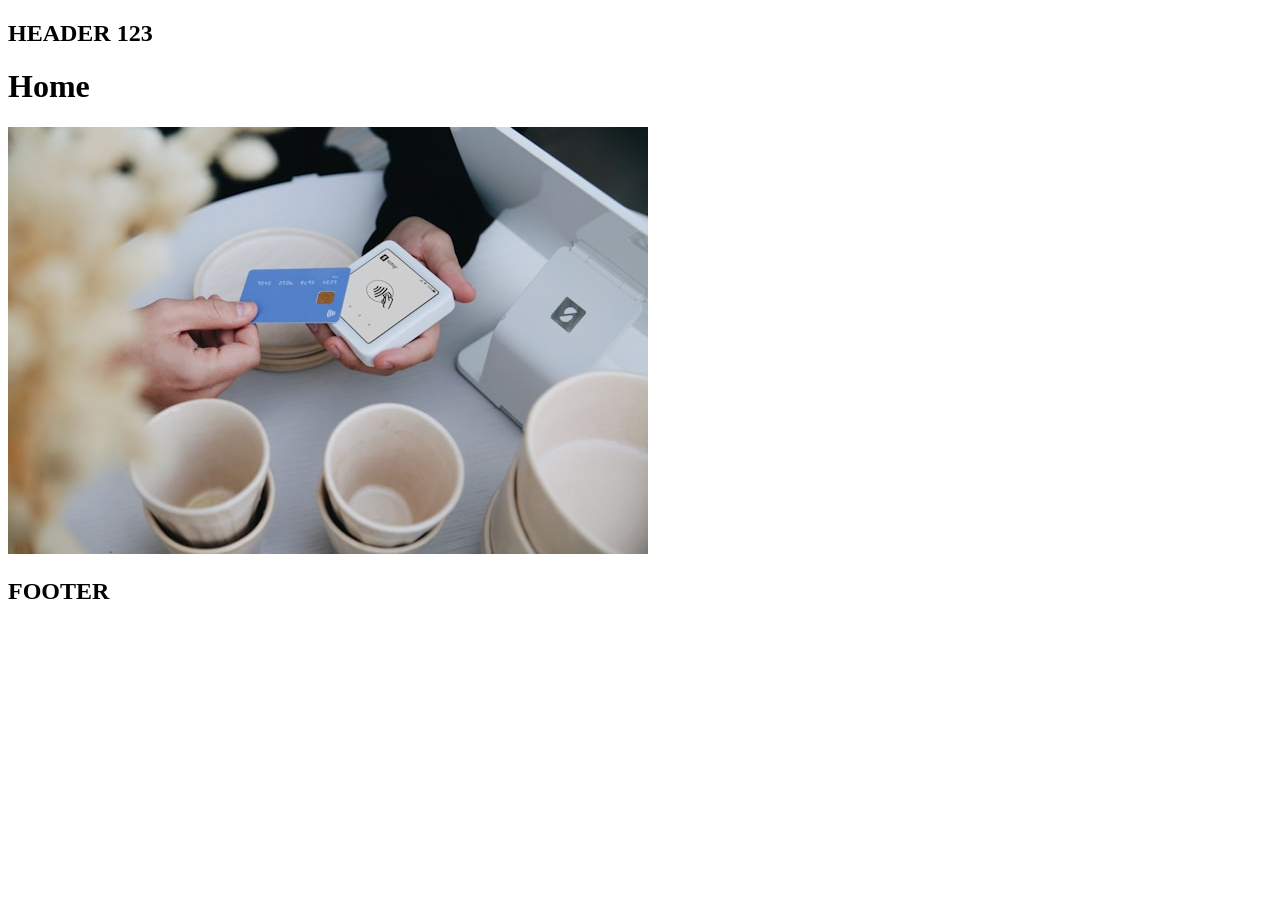
==== index.html @ 09f48156 "Updates" ====
<!DOCTYPE html>
<html lang="en">
    <head>
        <meta charset="UTF-8" />
        <meta name="viewport" content="width=device-width, initial-scale=1.0" />
        <title>Home</title>
        <!-- Favicon -->

<!-- Fonts -->

      <script type="module" crossorigin src="/f8-zoom-module-1/assets/main-DV2Opnrb.js"></script>
      <link rel="stylesheet" crossorigin href="/f8-zoom-module-1/assets/main-CIRwHy3b.css">
    </head>
    <body>
        <div class="wrapper">
            <header class="header">
    <h2>HEADER 123</h2>
</header>

            <main>
                <h1>Home</h1>
                <img src="./img/img-01.jpg" alt="" />
            </main>
            <footer class="footer">
    <h2>FOOTER</h2>
</footer>

        </div>
    </body>
</html>
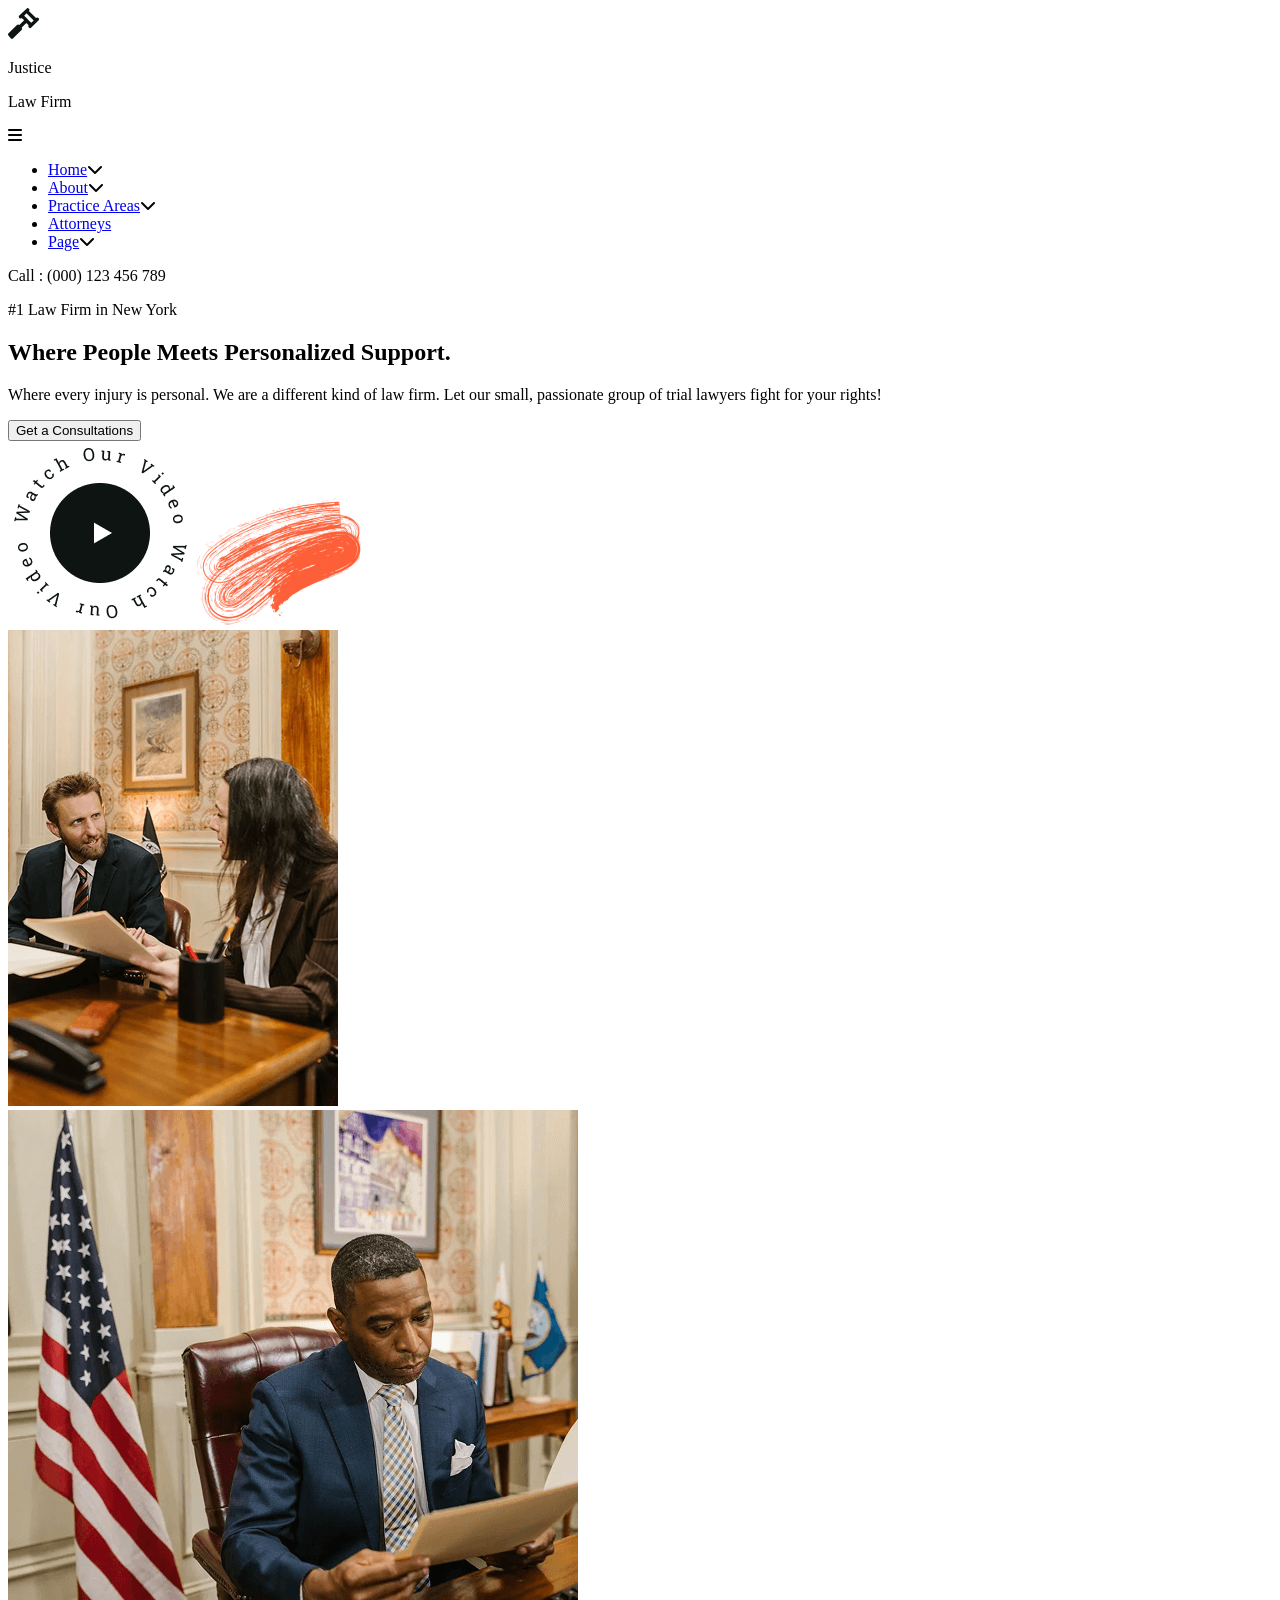
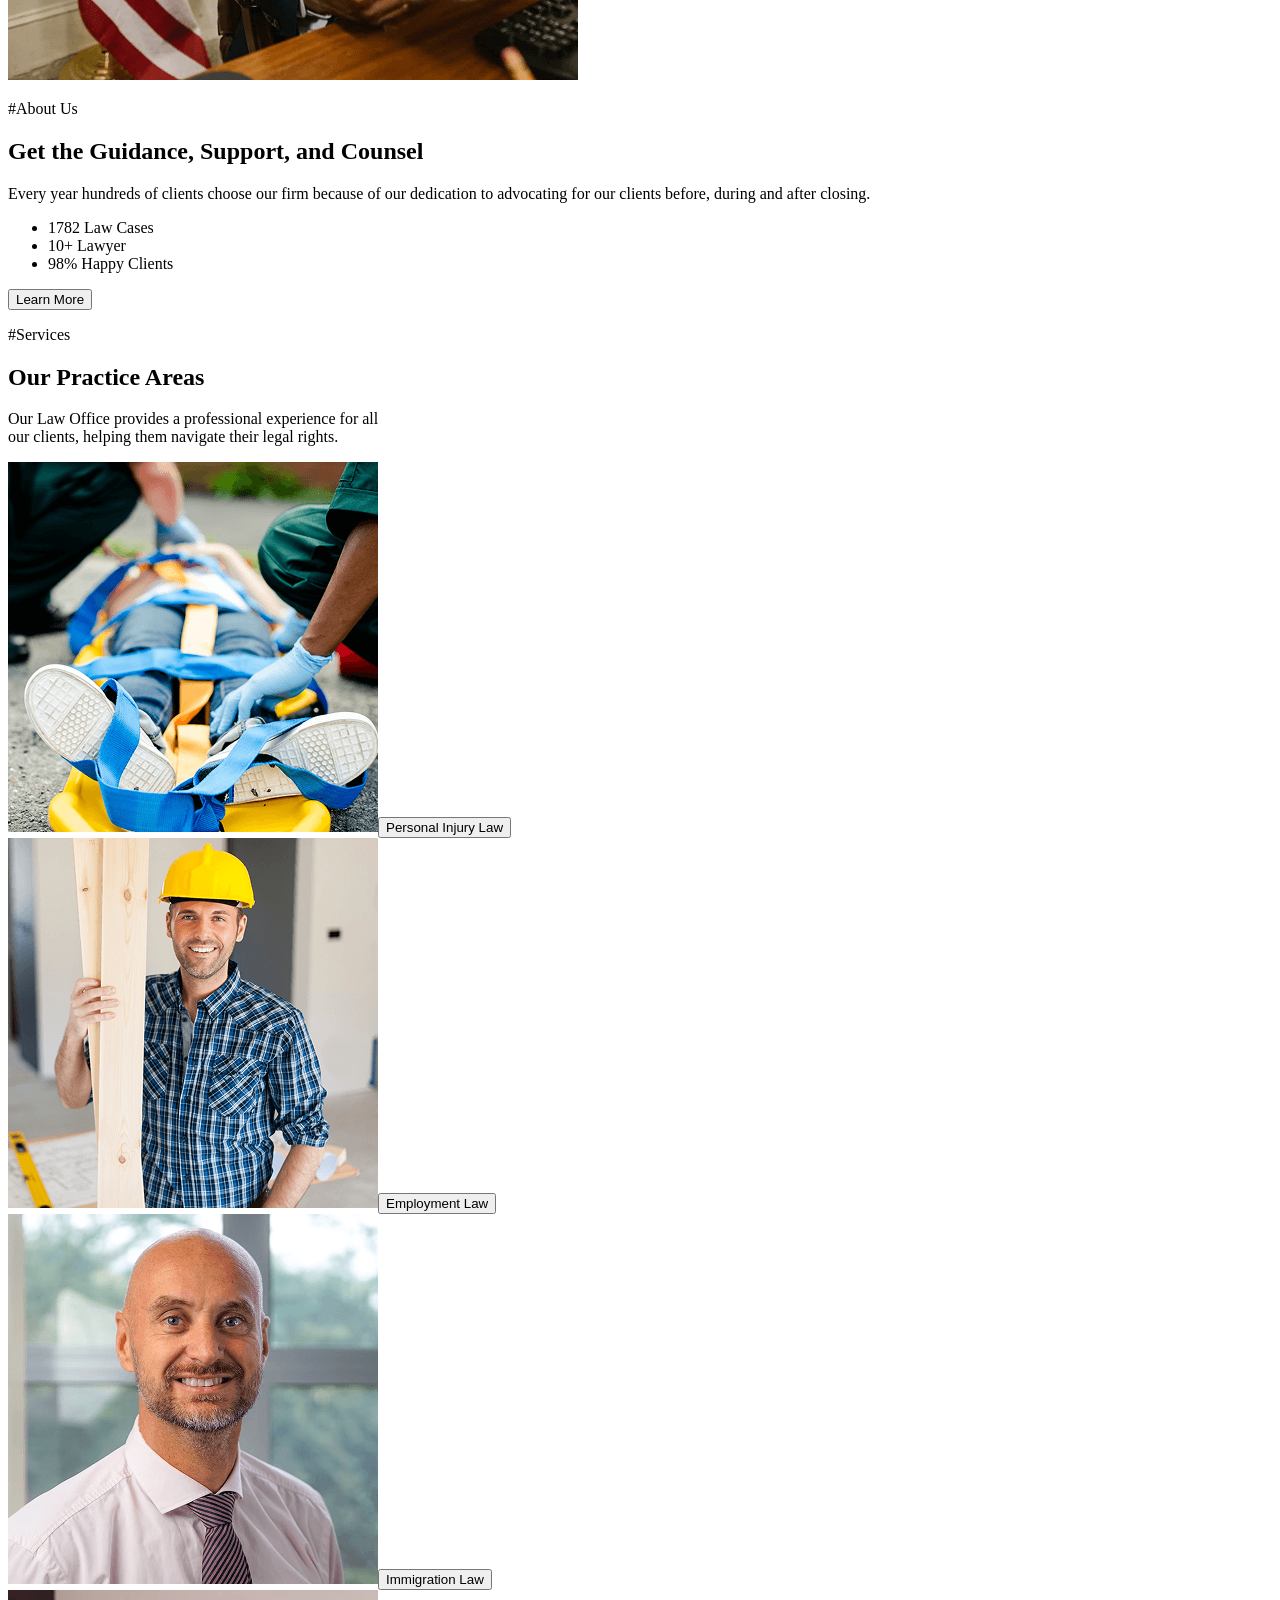
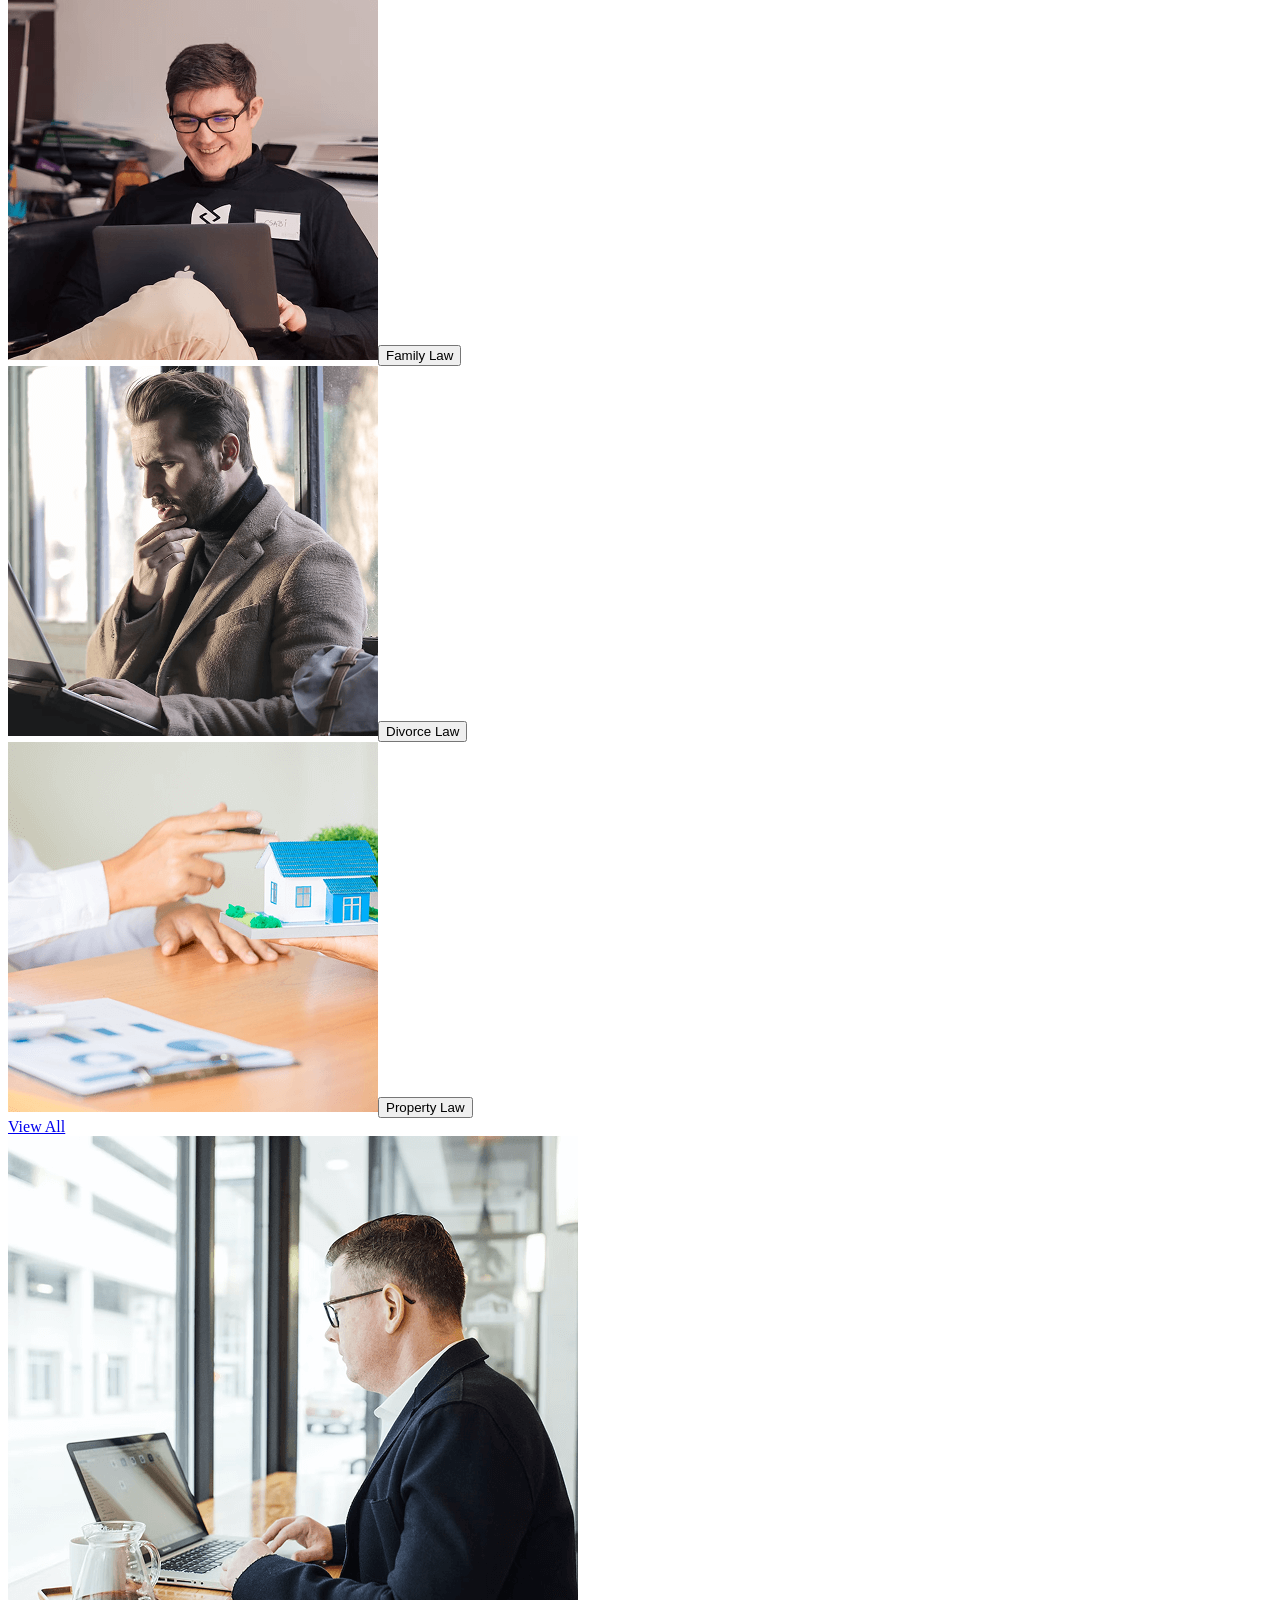
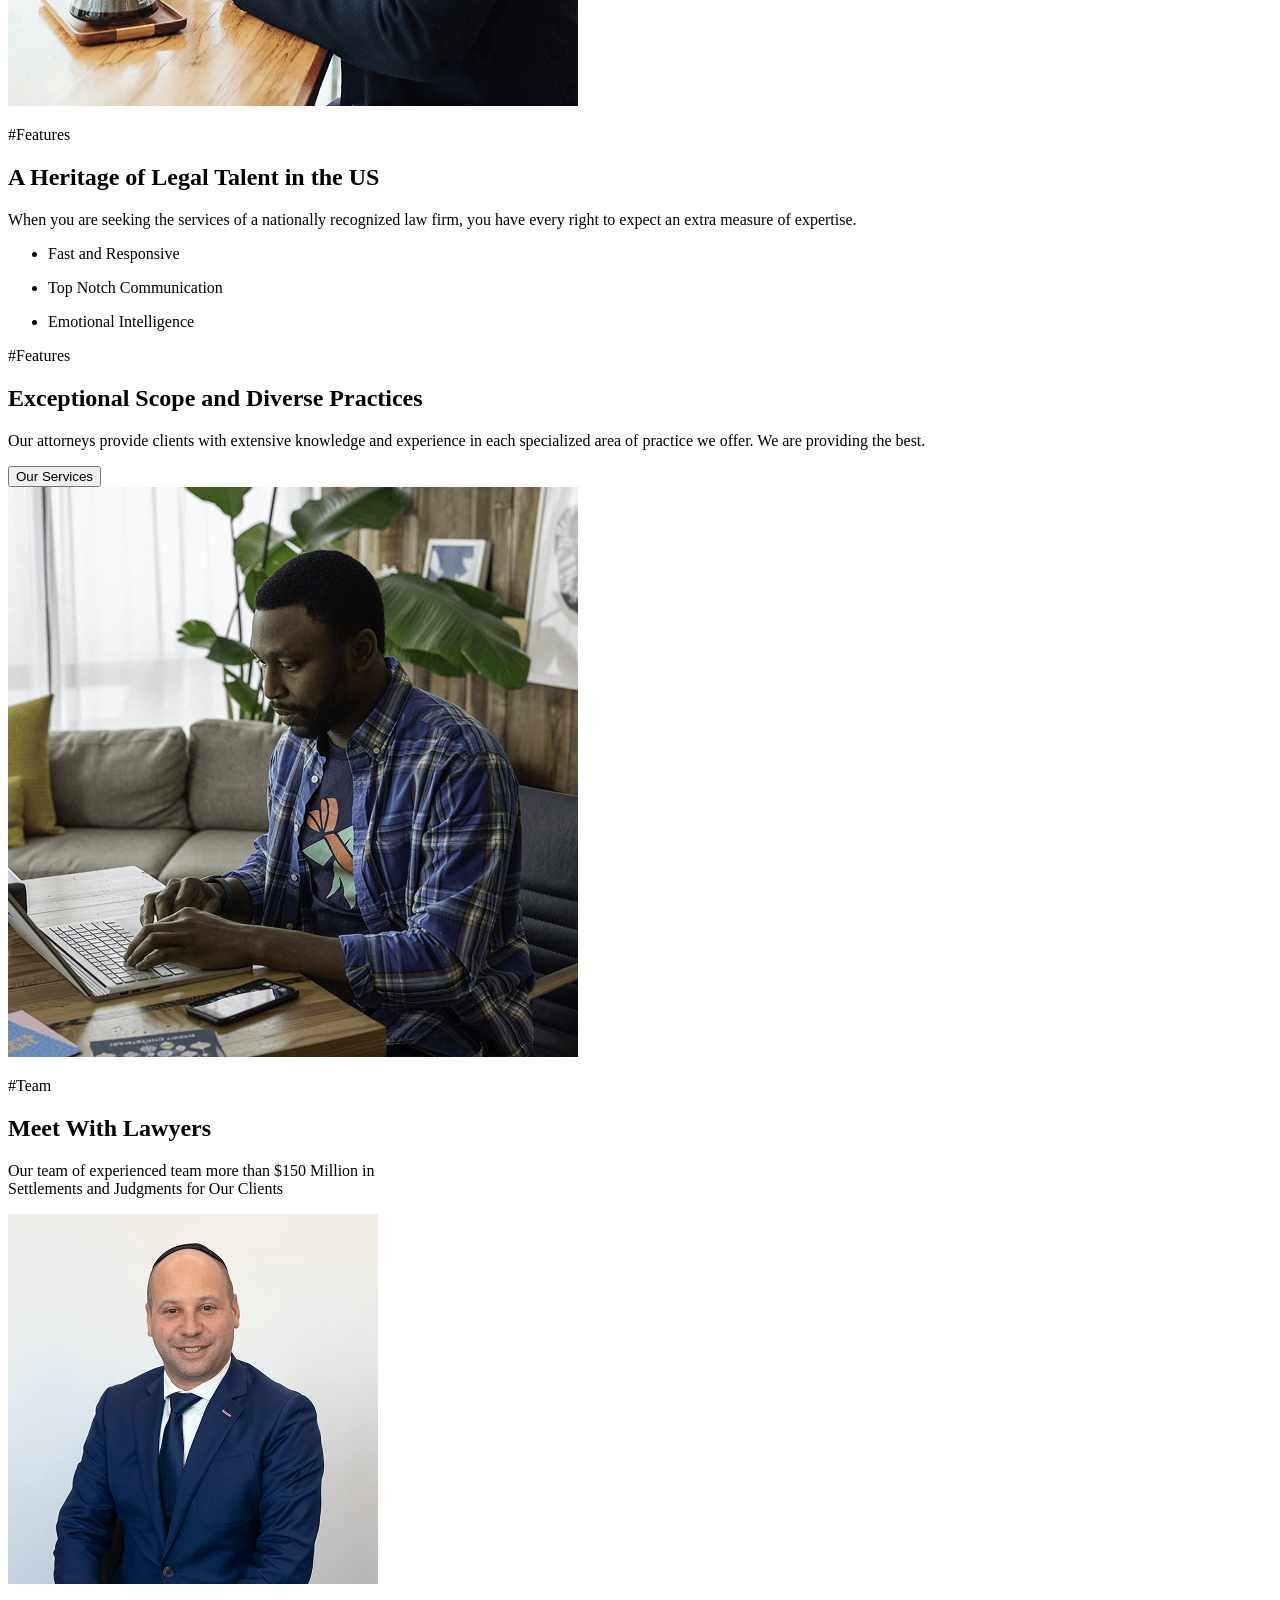
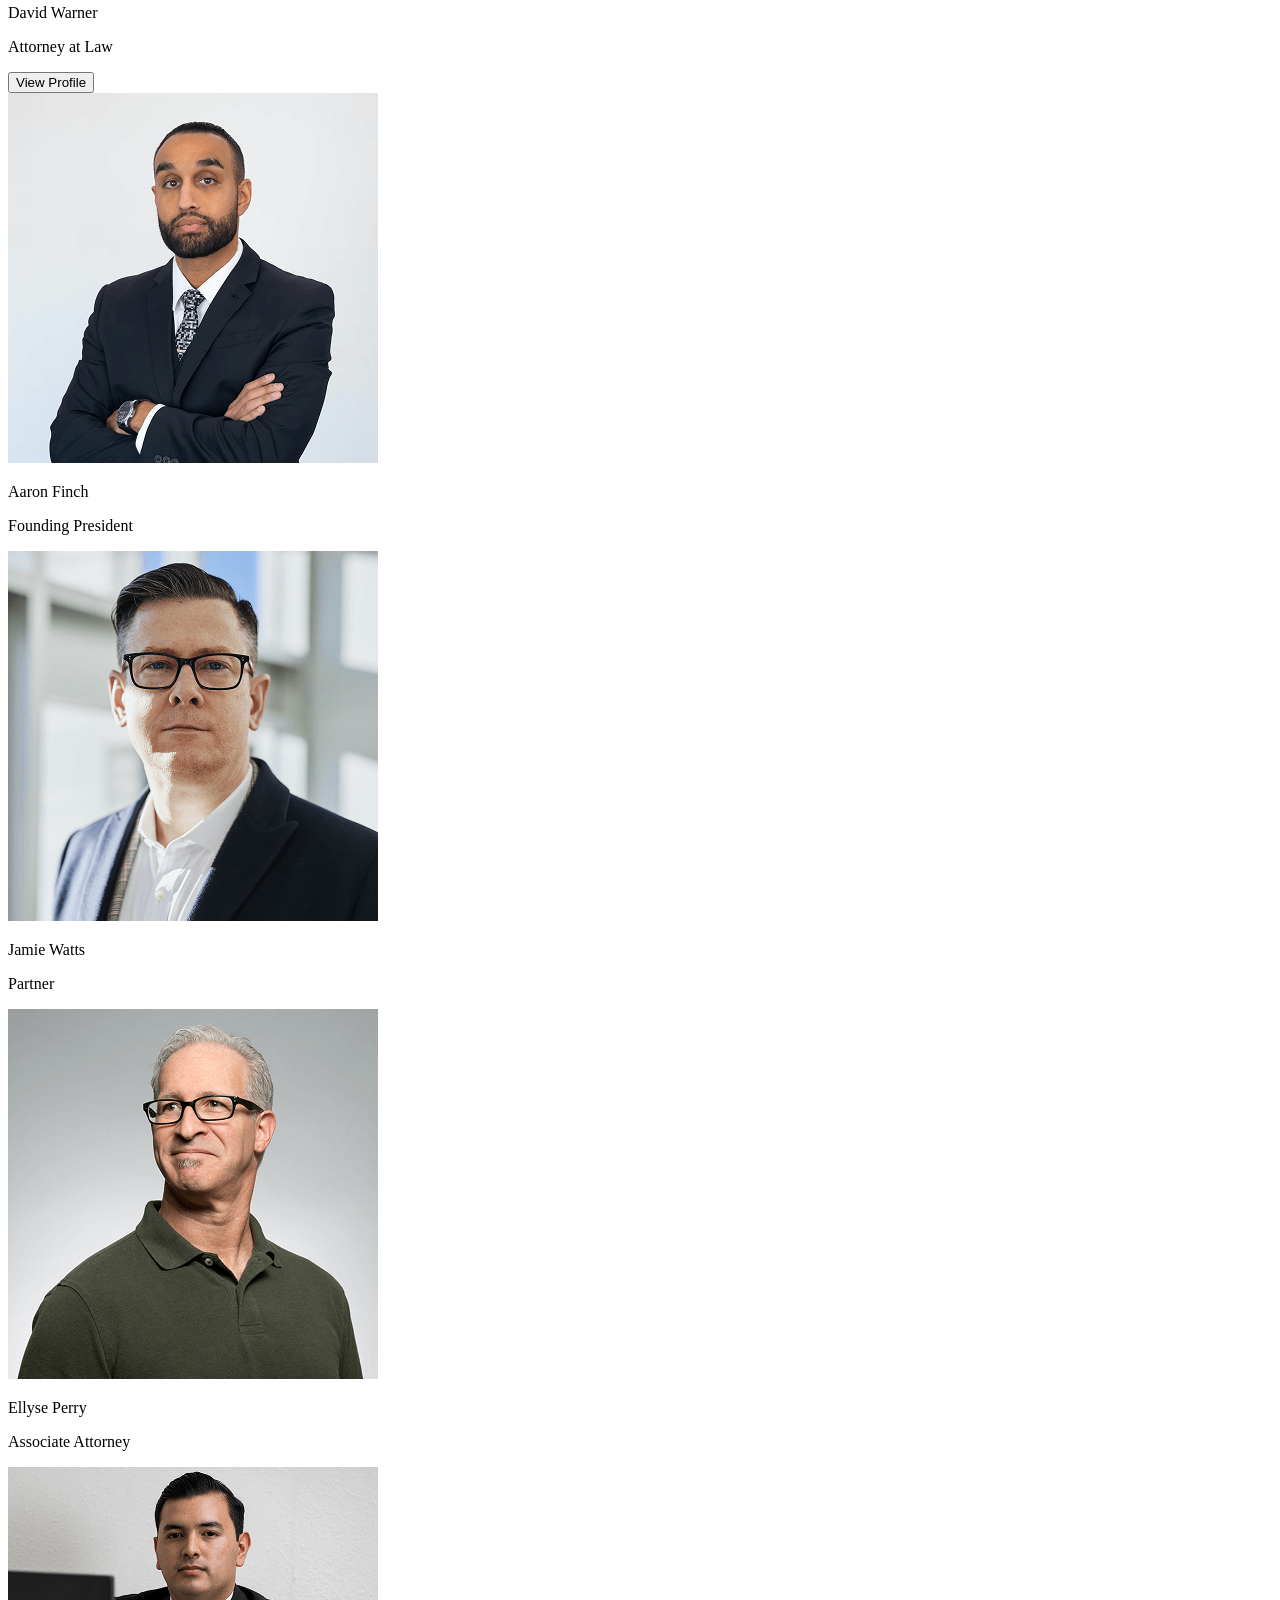
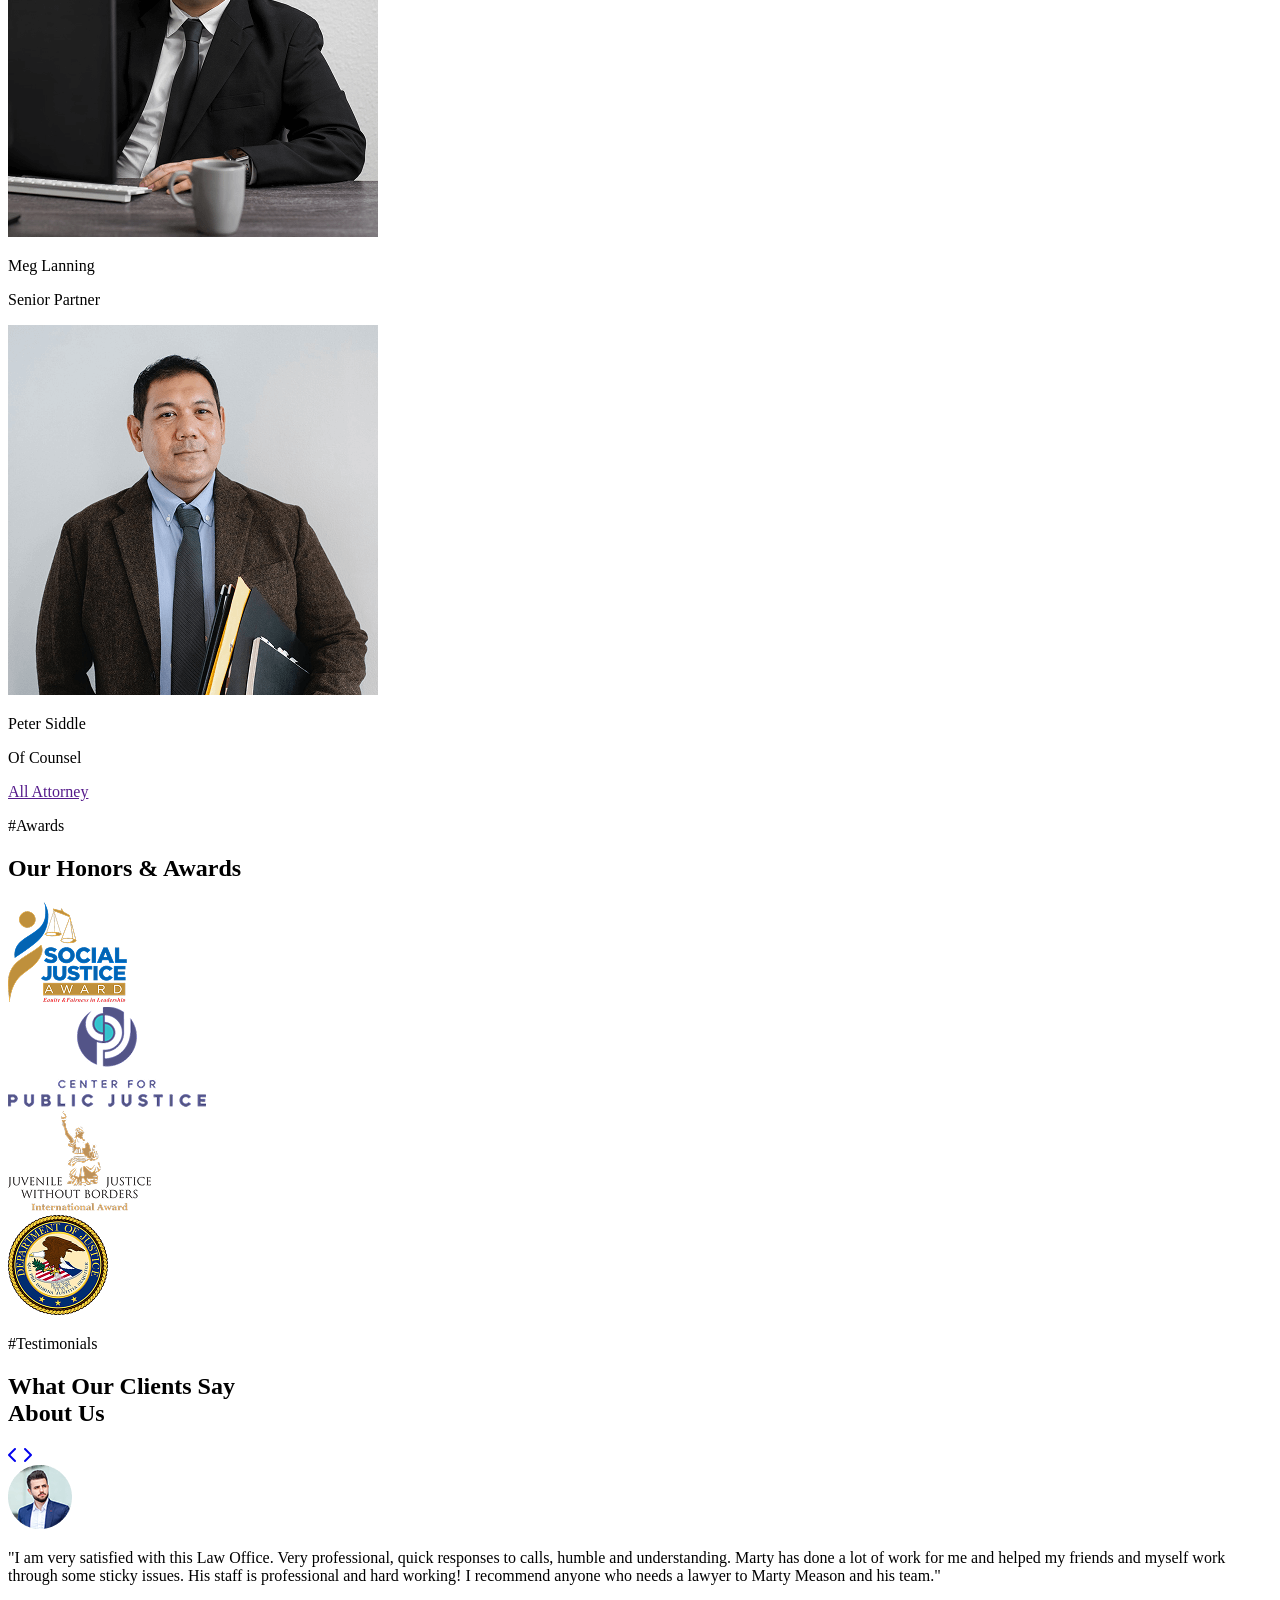
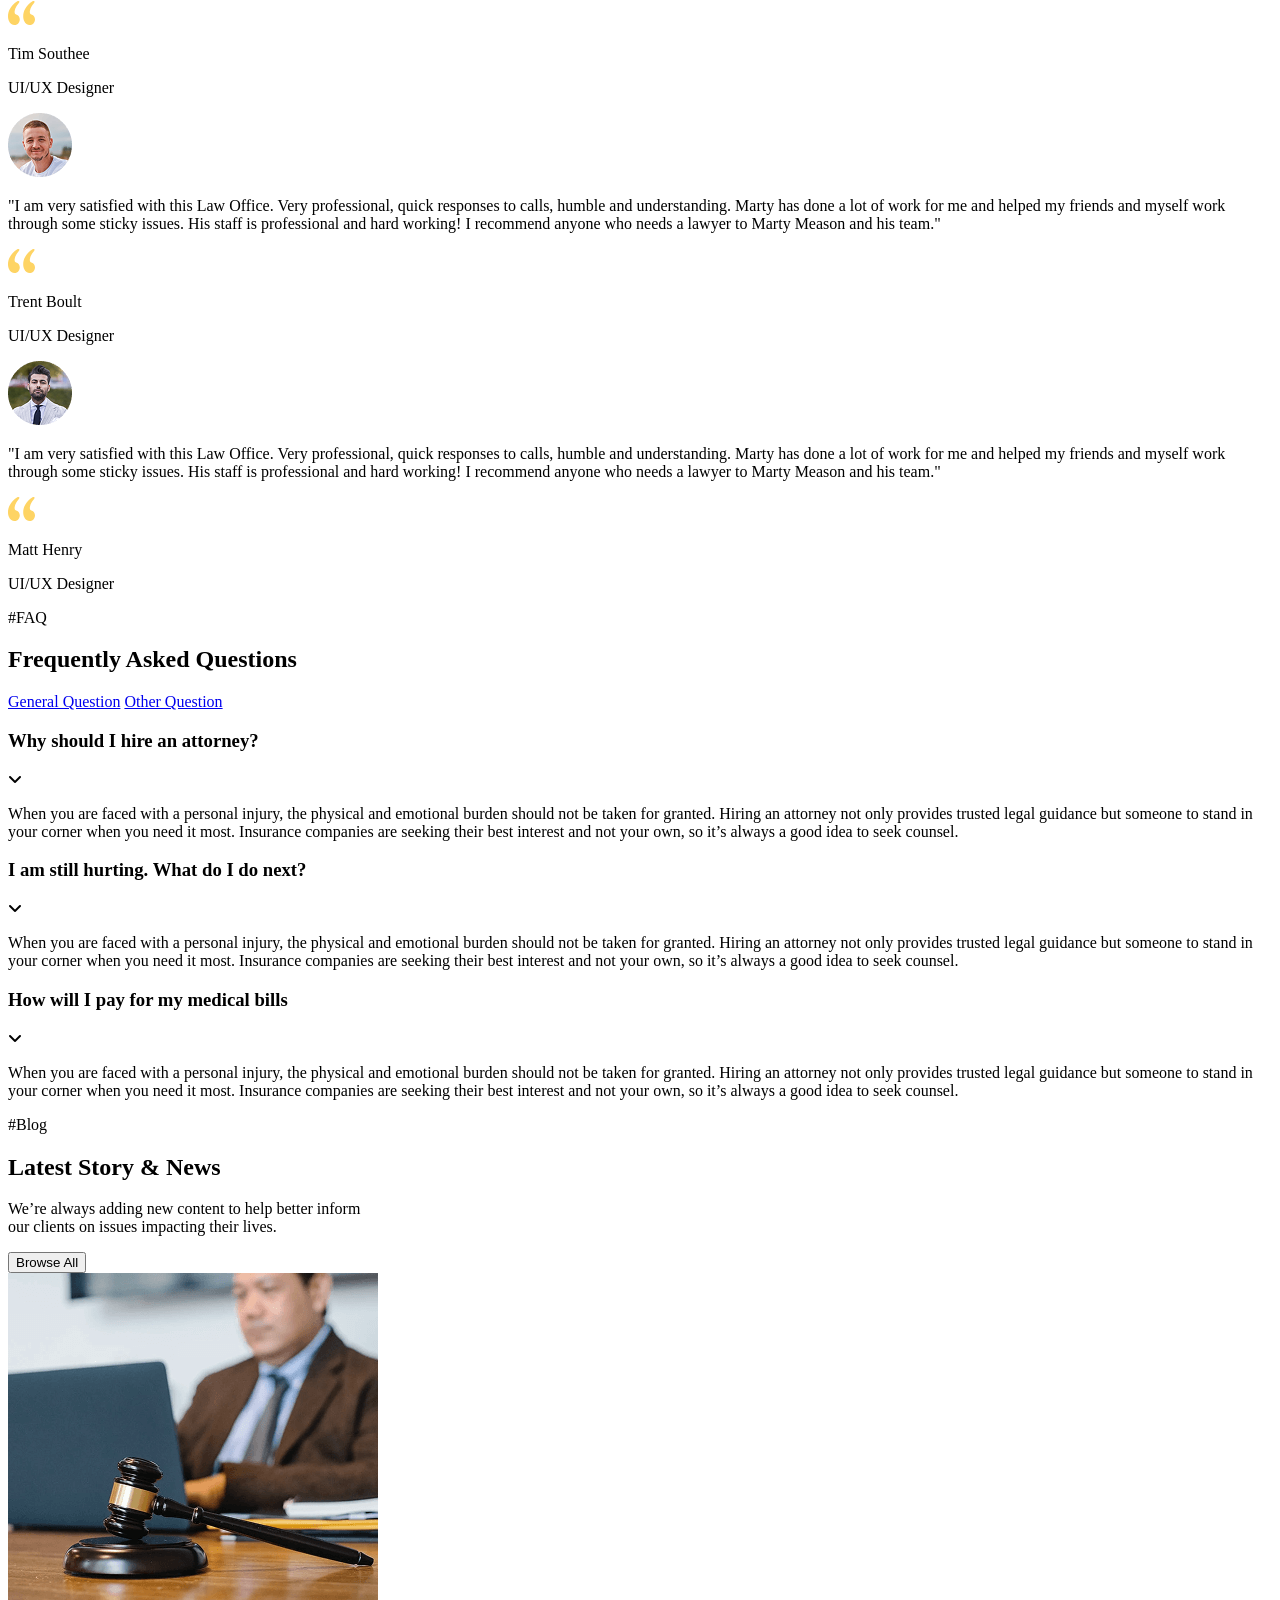
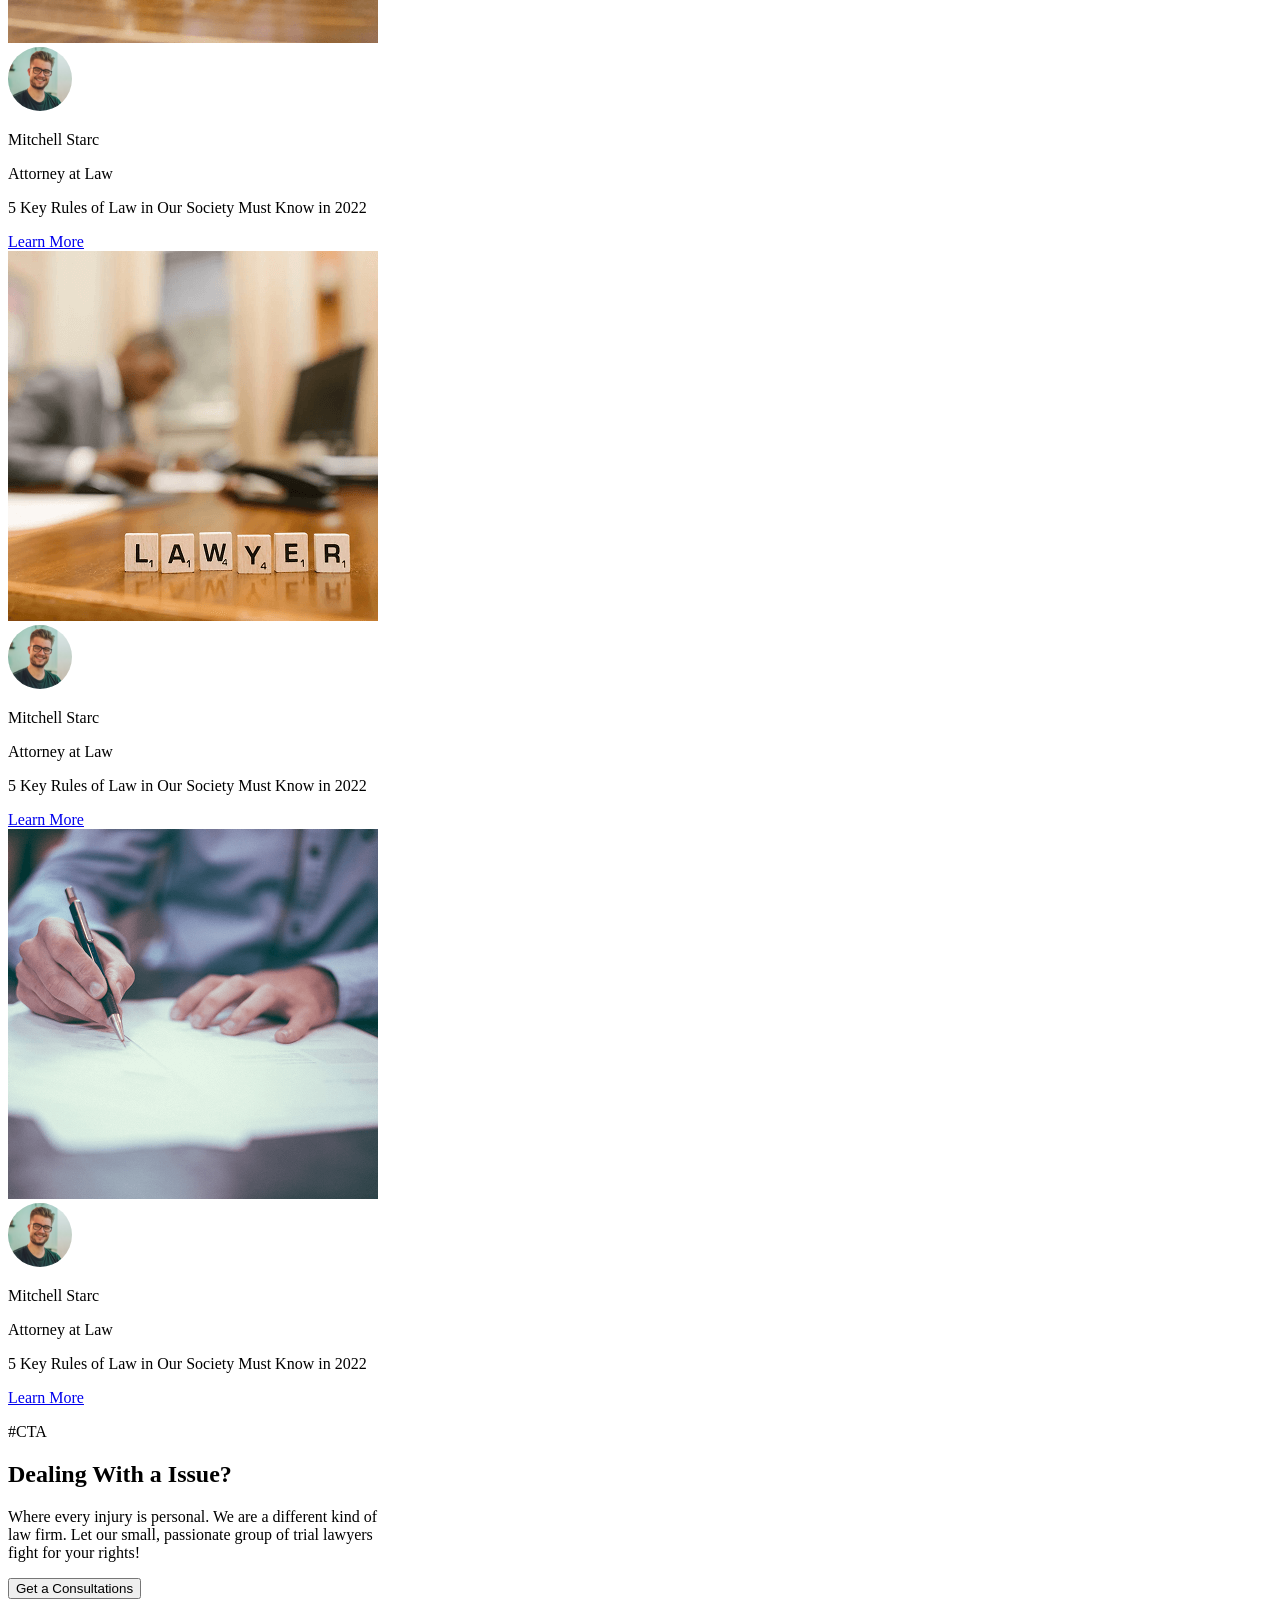
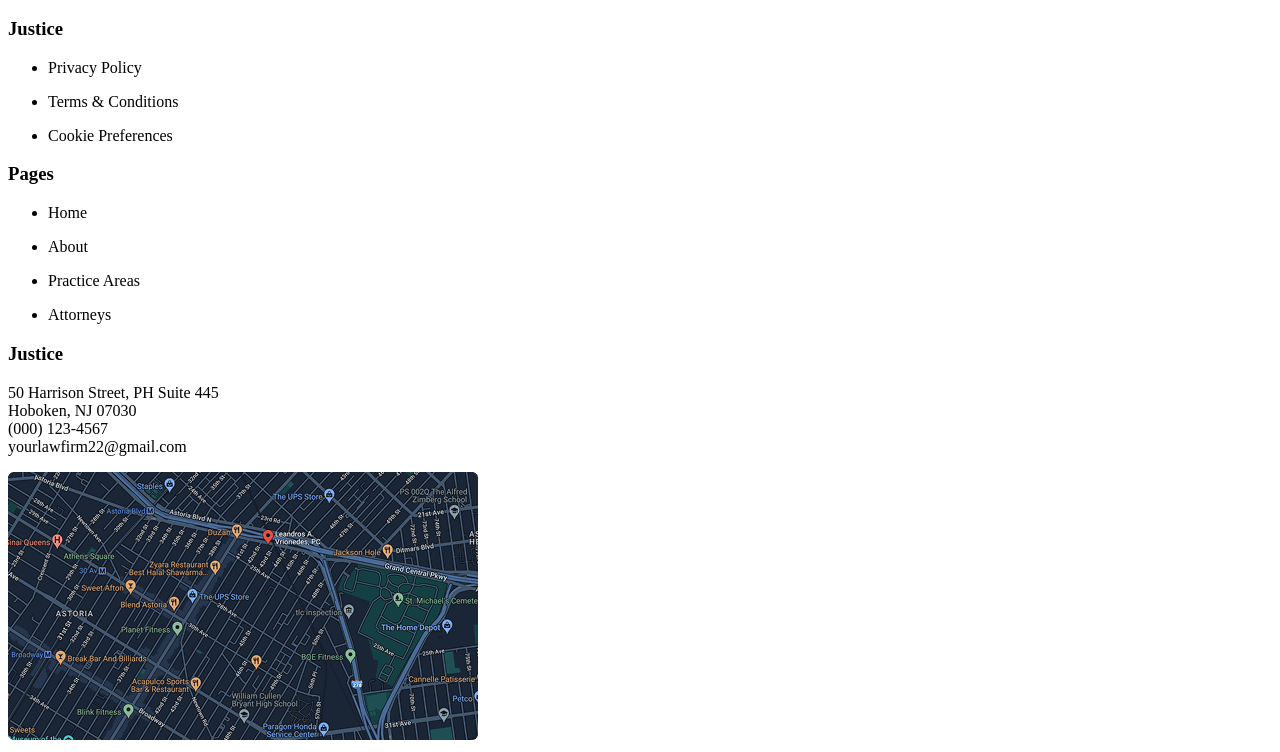
==== commit 49f7476b: "Updates" ====
--- a/index.html
+++ b/index.html
@@ -1,30 +1,613 @@
 <!DOCTYPE html>
 <html lang="en">
-    <head>
-        <meta charset="UTF-8" />
-        <meta name="viewport" content="width=device-width, initial-scale=1.0" />
-        <title>Home</title>
-        <!-- Favicon -->
+  <head>
+    <meta charset="UTF-8" />
+    <meta name="viewport" content="width=device-width, initial-scale=1.0" />
+    <title>Home</title>
+    <!-- Favicon -->
+<link
+  rel="stylesheet"
+  href="https://cdnjs.cloudflare.com/ajax/libs/font-awesome/6.7.2/css/all.min.css"
+  integrity="sha512-Evv84Mr4kqVGRNSgIGL/F/aIDqQb7xQ2vcrdIwxfjThSH8CSR7PBEakCr51Ck+w+/U6swU2Im1vVX0SVk9ABhg=="
+  crossorigin="anonymous"
+  referrerpolicy="no-referrer"
+/>
 
 <!-- Fonts -->
-
-      <script type="module" crossorigin src="/f8-zoom-module-1/assets/main-DV2Opnrb.js"></script>
-      <link rel="stylesheet" crossorigin href="/f8-zoom-module-1/assets/main-CIRwHy3b.css">
-    </head>
-    <body>
-        <div class="wrapper">
-            <header class="header">
-    <h2>HEADER 123</h2>
+<link rel="preconnect" href="https://fonts.googleapis.com" />
+<link rel="preconnect" href="https://fonts.gstatic.com" crossorigin />
+<link
+  href="https://fonts.googleapis.com/css2?family=Manrope:wght@200..800&family=Roboto+Slab:wght@100..900&display=swap"
+  rel="stylesheet"
+/>
+
+    <script type="module" crossorigin src="/f8-zoom-module-1/assets/main-DKtRe-7P.js"></script>
+    <link rel="stylesheet" crossorigin href="/f8-zoom-module-1/assets/main-BtJNYQkh.css">
+  </head>
+  <body>
+    <div class="home_wrapper">
+      <header class="header">
+  <div class="container">
+    <div class="row">
+      <div class="col-3 d-lg-none">
+        <div class="logo">
+          <img src="./img/Vector.svg" alt="logo" />
+          <p>Justice</p>
+          <p>Law Firm</p>
+        </div>
+      </div>
+      <div class="d-none d-lg-block col-lg-6">
+        <div class="icon-header">
+          <i class="fa-solid fa-bars"></i>
+        </div>
+      </div>
+      <div class="col-6 d-lg-none">
+        <nav>
+          <ul>
+            <li>
+              <a href="#">Home</a><i class="fa-solid fa-chevron-down"></i>
+            </li>
+            <li>
+              <a href="../about.html">About</a
+              ><i class="fa-solid fa-chevron-down"></i>
+            </li>
+            <li>
+              <a href="../practice.html">Practice Areas</a
+              ><i class="fa-solid fa-chevron-down"></i>
+            </li>
+            <li><a href="#">Attorneys</a></li>
+            <li>
+              <a href="#">Page</a><i class="fa-solid fa-chevron-down"></i>
+            </li>
+          </ul>
+        </nav>
+      </div>
+      <div class="col-3 col-lg-6">
+        <div class="phone">
+          <p>Call : <span>(000) 123 456 789</span></p>
+        </div>
+      </div>
+    </div>
+  </div>
 </header>
 
-            <main>
-                <h1>Home</h1>
-                <img src="./img/img-01.jpg" alt="" />
-            </main>
-            <footer class="footer">
-    <h2>FOOTER</h2>
+      <!-- hero-page -->
+      <div class="container">
+        <div class="hero-page">
+          <div class="row g-5 gx-lg-0">
+            <div class="col-6 col-lg-12">
+              <div class="section">
+                <p>#1 Law Firm in New York</p>
+                <h2>Where People Meets Personalized Support.</h2>
+                <p>
+                  Where every injury is personal. We are a different kind of law
+                  firm. Let our small, passionate group of trial lawyers fight
+                  for your rights!
+                </p>
+                <button>Get a Consultations</button>
+              </div>
+            </div>
+
+            <div class="col-6 col-lg-12">
+              <div class="home-content">
+                <img src="./img/audio-1.png" class="audio" alt="audio" />
+                <img
+                  src="./img/Mask group.png"
+                  alt="mask-group "
+                  class="mask-group"
+                />
+                <div class="home-item"></div>
+                <img src="./img/Image-1 (1).png" alt="" />
+              </div>
+            </div>
+          </div>
+        </div>
+      </div>
+      <!-- end header home-->
+      <!-- content1_home -->
+      <div class="home_content-1">
+        <div class="container">
+          <div class="row">
+            <div class="col-6 col-lg-12">
+              <img src="./img/img-2.png" alt="" class="img-2" />
+            </div>
+            <div class="col-6 col-lg-12">
+              <section class="content-1-text">
+                <p>#About Us</p>
+                <h2>Get the Guidance, Support, and Counsel</h2>
+                <p>
+                  Every year hundreds of clients choose our firm because of our
+                  dedication to advocating for our clients before, during and
+                  after closing.
+                </p>
+                <ul>
+                  <li>
+                    <span class="number">1782</span>
+                    <span class="text">Law Cases</span>
+                  </li>
+                  <li>
+                    <span class="number">10+</span>
+                    <span class="text">Lawyer</span>
+                  </li>
+                  <li>
+                    <span class="number">98%</span>
+                    <span class="text">Happy Clients</span>
+                  </li>
+                </ul>
+                <button class="btn-home-content-1">Learn More</button>
+              </section>
+            </div>
+          </div>
+        </div>
+      </div>
+      <!-- end content-1 -->
+
+      <!-- Our Practice Areas -->
+      <section class="practice-areas">
+  <div class="container">
+   
+<section class="practice-areas">
+  <div class="container">
+    <p>#Services</p>
+    <h2>Our Practice Areas</h2>
+    <p class="practice-areas__description">
+      Our Law Office provides a professional experience for all <br />
+      our clients, helping them navigate their legal rights.
+    </p>
+
+    <div class="row flex-wrap">
+      <div class="col-4 col-lg-12 g-3">
+        <div class="card"><img src="./img/card-1.png" alt=""><button class="btn-card">Personal Injury Law</button></div>
+      </div>
+      <div class="col-4 col-lg-12 g-3">
+        <div class="card"><img src="./img/card-2.png" alt=""><button class="btn-card">Employment Law</button></div>
+      </div>
+      <div class="col-4 col-lg-12 g-3">
+        <div class="card"><img src="./img/card-3.png" alt=""><button class="btn-card">Immigration Law</button></div>
+      </div>
+      <div class="col-4 col-lg-12 g-3">
+        <div class="card"><img src="./img/card-4.png" alt=""><button class="btn-card">Family Law</button></div>
+      </div>
+      <div class="col-4 col-lg-12 g-3">
+        <div class="card"><img src="./img/card-5.png" alt=""><button class="btn-card">Divorce Law</button></div>
+      </div>
+      <div class="col-4 col-lg-12 g-3">
+        <div class="card"><img src="./img/card-6.png" alt=""><button class="btn-card">Property Law</button></div>
+      </div>
+    </div>
+
+    <a href="#" class="practice-areas__button">View All</a>
+  </div>
+</section>
+
+</section>
+
+      <!-- end Our Practice Areas -->
+
+      <!-- Features -->
+      <div class="features features-1">
+        <div class="container">
+          <div class="row">
+            <div class="col-6 col-lg-12">
+              <img src="./img/img-5.png" alt="" class="img-2" />
+            </div>
+            <div class="col-6 col-lg-12">
+              <section>
+                <header>
+                  <p>#Features</p>
+                  <h2>A Heritage of Legal Talent in the US</h2>
+                </header>
+                <p class="content">
+                  When you are seeking the services of a nationally recognized
+                  law firm, you have every right to expect an extra measure of
+                  expertise.
+                </p>
+
+                <div class="list-features">
+                  <ul>
+                    <li>
+                      <p>Fast and Responsive</p>
+                    </li>
+                    <li>
+                      <p>Top Notch Communication</p>
+                    </li>
+                    <li>
+                      <p>Emotional Intelligence</p>
+                    </li>
+                  </ul>
+                </div>
+              </section>
+            </div>
+          </div>
+        </div>
+      </div>
+
+      <div class="features features-2">
+        <div class="container">
+          <div class="row">
+            <div class="col-6 col-lg-12">
+              <section>
+                <header>
+                  <p>#Features</p>
+                  <h2>Exceptional Scope and Diverse Practices</h2>
+                </header>
+                <p class="content">
+                  Our attorneys provide clients with extensive knowledge and
+                  experience in each specialized area of practice we offer. We
+                  are providing the best.
+                </p>
+                <button class="btn-features">Our Services</button>
+              </section>
+            </div>
+
+            <div class="col-6 col-lg-12">
+              <img src="./img/img-6.png" alt="" class="img-2 img-6" />
+            </div>
+          </div>
+        </div>
+      </div>
+      <!-- end Features-->
+      <div class="team">
+  <div class="container">
+    <header>
+      <p>#Team</p>
+      <h2>Meet With Lawyers</h2>
+      <p>
+        Our team of experienced team more than $150 Million in <br />
+        Settlements and Judgments for Our Clients
+      </p>
+    </header>
+    <div class="row">
+      <div class="col-4 col-lg-12">
+        <div class="team-card-1">
+          <img src="./img/team-1.png" alt="" class="img-2" />
+
+          <p>David Warner</p>
+          <p>Attorney at Law</p>
+          <button class="btn-team-card">View Profile</button>
+        </div>
+      </div>
+      <div class="col-4 col-lg-12">
+        <img src="./img/team-2.png" alt="" class="img-2" />
+        <p>Aaron Finch</p>
+        <p>Founding President</p>
+      </div>
+      <div class="col-4 col-lg-12">
+        <img src="./img/team-3.png" alt="" class="img-2" />
+        <p>Jamie Watts</p>
+        <p>Partner</p>
+      </div>
+      <div class="col-4 col-lg-12">
+        <img src="./img/team-4.png" alt="" class="img-2" />
+        <p>Ellyse Perry</p>
+        <p>Associate Attorney</p>
+      </div>
+      <div class="col-4 col-lg-12">
+        <img src="./img/team-5.png" alt="" class="img-2" />
+        <p>Meg Lanning</p>
+        <p>Senior Partner</p>
+      </div>
+      <div class="col-4 col-lg-12">
+        <img src="./img/team-6.png" alt="" class="img-2" />
+        <p>Peter Siddle</p>
+        <p>Of Counsel</p>
+      </div>
+    </div>
+    <a href="" class="btn-team">All Attorney</a>
+  </div>
+</div>
+
+
+      <!-- Awards -->
+      <div class="awards">
+        <div class="container">
+          <p>#Awards</p>
+          <h2>Our Honors & Awards</h2>
+          <div class="row">
+            <div class="col-3 col-lg-12">
+              <div class="item">
+                <img src="./img/award-1.png" alt="" />
+              </div>
+            </div>
+
+            <div class="col-3 col-lg-12">
+              <div class="item">
+                <img src="./img/award-2.png" alt="" />
+              </div>
+            </div>
+
+            <div class="col-3 col-lg-12">
+              <div class="item">
+                <img src="./img/award-3.png" alt="" />
+              </div>
+            </div>
+
+            <div class="col-3 col-lg-12">
+              <div class="item">
+                <img src="./img/award-4.png" alt="" />
+              </div>
+            </div>
+          </div>
+        </div>
+      </div>
+      <!-- end Awards -->
+
+      <div class="testimonial">
+  <div class="container">
+    <p>#Testimonials</p>
+    <h2>
+      What Our Clients Say <br />
+      About Us
+    </h2>
+    <div class="btn-icon">
+      <a href="#" class="icon icon-1"
+        ><i class="fa-solid fa-chevron-left"></i
+      ></a>
+      <a href="#" class="icon icon-2"
+        ><i class="fa-solid fa-chevron-right"></i
+      ></a>
+    </div>
+
+    <div class="row">
+      <div class="col-4 col-md-12">
+        <div class="testimonial-card">
+          <img src="./img/avt-1.png" alt="" class="avt-testimonmial" />
+          <p>
+            "I am very satisfied with this Law Office. Very professional, quick
+            responses to calls, humble and understanding. Marty has done a lot
+            of work for me and helped my friends and myself work through some
+            sticky issues. His staff is professional and hard working! I
+            recommend anyone who needs a lawyer to Marty Meason and his team."
+          </p>
+          <img src="./img/Union.svg" alt="" class="unino-img" />
+          <p>Tim Southee</p>
+          <p>UI/UX Designer</p>
+        </div>
+      </div>
+
+      <div class="col-4 col-md-12">
+        <div class="testimonial-card">
+          <img src="./img/avt-2.png" alt="" class="avt-testimonmial" />
+          <p>
+            "I am very satisfied with this Law Office. Very professional, quick
+            responses to calls, humble and understanding. Marty has done a lot
+            of work for me and helped my friends and myself work through some
+            sticky issues. His staff is professional and hard working! I
+            recommend anyone who needs a lawyer to Marty Meason and his team."
+          </p>
+          <img src="./img/Union.svg" alt="" class="unino-img" />
+          <p>Trent Boult</p>
+          <p>UI/UX Designer</p>
+        </div>
+      </div>
+
+      <div class="col-4 col-md-12">
+        <div class="testimonial-card">
+          <img src="./img/avt-3.png" alt="" class="avt-testimonmial" />
+          <p>
+            "I am very satisfied with this Law Office. Very professional, quick
+            responses to calls, humble and understanding. Marty has done a lot
+            of work for me and helped my friends and myself work through some
+            sticky issues. His staff is professional and hard working! I
+            recommend anyone who needs a lawyer to Marty Meason and his team."
+          </p>
+          <img src="./img/Union.svg" alt="" class="unino-img" />
+          <p>Matt Henry</p>
+          <p>UI/UX Designer</p>
+        </div>
+      </div>
+    </div>
+  </div>
+</div>
+
+
+      <!-- content-7 -->
+      <div class="home__content-7">
+        <div class="home__content-7__ask">
+          <div class="ask__title">
+            <p>#FAQ</p>
+            <h2>Frequently Asked Questions</h2>
+            <div class="question">
+              <a href="#">General Question</a>
+              <a href="#">Other Question</a>
+            </div>
+          </div>
+          <div class="ask__main">
+            <div class="item-1">
+              <h3>Why should I hire an attorney?</h3>
+              <input type="checkbox" id="home_ask" hidden />
+              <label for="home_ask">
+                <span>
+                  <i class="fa-solid fa-angle-down"></i>
+                </span>
+              </label>
+              <p>
+                When you are faced with a personal injury, the physical and
+                emotional burden should not be taken for granted. Hiring an
+                attorney not only provides trusted legal guidance but someone to
+                stand in your corner when you need it most. Insurance companies
+                are seeking their best interest and not your own, so it’s always
+                a good idea to seek counsel.
+              </p>
+            </div>
+            <div class="item-1">
+              <h3>I am still hurting. What do I do next?</h3>
+              <input type="checkbox" id="home_ask-1" hidden />
+              <label for="home_ask-1">
+                <span>
+                  <i class="fa-solid fa-angle-down"></i>
+                </span>
+              </label>
+              <p>
+                When you are faced with a personal injury, the physical and
+                emotional burden should not be taken for granted. Hiring an
+                attorney not only provides trusted legal guidance but someone to
+                stand in your corner when you need it most. Insurance companies
+                are seeking their best interest and not your own, so it’s always
+                a good idea to seek counsel.
+              </p>
+            </div>
+            <div class="item-1">
+              <h3>How will I pay for my medical bills</h3>
+              <input type="checkbox" id="home_ask-2" hidden />
+              <label for="home_ask-2">
+                <span>
+                  <i class="fa-solid fa-angle-down"></i>
+                </span>
+              </label>
+              <p>
+                When you are faced with a personal injury, the physical and
+                emotional burden should not be taken for granted. Hiring an
+                attorney not only provides trusted legal guidance but someone to
+                stand in your corner when you need it most. Insurance companies
+                are seeking their best interest and not your own, so it’s always
+                a good idea to seek counsel.
+              </p>
+            </div>
+          </div>
+        </div>
+      </div>
+    </div>
+
+    <!-- content 8 -->
+    <div class="home-content-8">
+      <div class="container">
+        <div class="header">
+          <div class="text">
+            <p>#Blog</p>
+            <h2>Latest Story & News</h2>
+            <p>
+              We’re always adding new content to help better inform <br />
+              our clients on issues impacting their lives.
+            </p>
+          </div>
+          <div class="btn-content-8">
+            <button>Browse All</button>
+          </div>
+        </div>
+        <div class="row">
+          <div class="col-4 col-lg-12">
+            <div class="card-7">
+              <img src="./img/img-7.png" alt="" />
+
+              <div class="tac-gia">
+                <img src="./img/avt-4.svg" alt="" />
+                <div class="text">
+                  <p>Mitchell Starc</p>
+                  <p>Attorney at Law</p>
+                </div>
+              </div>
+              <p>5 Key Rules of Law in Our Society Must Know in 2022</p>
+              <a href="#">Learn More</a>
+            </div>
+          </div>
+
+          <div class="col-4 col-lg-12">
+            <div class="card-7">
+              <img src="./img/img-8.png" alt="" />
+              <div class="tac-gia">
+                <img src="./img/avt-4.svg" alt="" />
+                <div class="text">
+                  <p>Mitchell Starc</p>
+                  <p>Attorney at Law</p>
+                </div>
+              </div>
+              <p>5 Key Rules of Law in Our Society Must Know in 2022</p>
+              <a href="#">Learn More</a>
+            </div>
+          </div>
+
+          <div class="col-4 col-lg-12">
+            <div class="card-7">
+              <img src="./img/img-9.png" alt="" />
+              <div class="tac-gia">
+                <img src="./img/avt-4.svg" alt="" />
+                <div class="text">
+                  <p>Mitchell Starc</p>
+                  <p>Attorney at Law</p>
+                </div>
+              </div>
+              <p>5 Key Rules of Law in Our Society Must Know in 2022</p>
+              <a href="#">Learn More</a>
+            </div>
+          </div>
+        </div>
+      </div>
+    </div>
+    <!-- end -->
+    <div class="cta">
+  <div class="container">
+    <p>#CTA</p>
+    <h2>Dealing With a Issue?</h2>
+    <p>
+      Where every injury is personal. We are a different kind of <br />
+      law firm. Let our small, passionate group of trial lawyers <br />
+      fight for your rights!
+    </p>
+    <button class="btn-cta">Get a Consultations</button>
+  </div>
+</div>
+
+
+    <!-- footer -->
+    <footer>
+  <div class="container">
+    <div class="row">
+      <div class="col-2 col-lg-12">
+        <div class="justice">
+          <h3>Justice</h3>
+          <ul>
+            <li>
+              <p>Privacy Policy</p>
+            </li>
+            <li>
+              <p>Terms & Conditions</p>
+            </li>
+            <li>
+              <p>Cookie Preferences</p>
+            </li>
+          </ul>
+        </div>
+      </div>
+
+      <div class="col-2 col-lg-12">
+        <div class="pages">
+          <h3>Pages</h3>
+          <ul>
+            <li>
+              <p>Home</p>
+            </li>
+            <li>
+              <p>About</p>
+            </li>
+            <li>
+              <p>Practice Areas</p>
+            </li>
+            <li>
+              <p>Attorneys</p>
+            </li>
+          </ul>
+        </div>
+      </div>
+
+      <div class="col-3 col-lg-12">
+        <div class="justice">
+          <h3>Justice</h3>
+          <p>
+            50 Harrison Street, PH Suite 445 <br />
+            Hoboken, NJ 07030 <br />(000) 123-4567 <br />
+            yourlawfirm22@gmail.com
+          </p>
+        </div>
+      </div>
+
+      <div class="col-5 col-lg-12">
+        <img src="./img/img-ft.png" alt="" />
+      </div>
+    </div>
+  </div>
 </footer>
 
-        </div>
-    </body>
+
+  </body>
 </html>
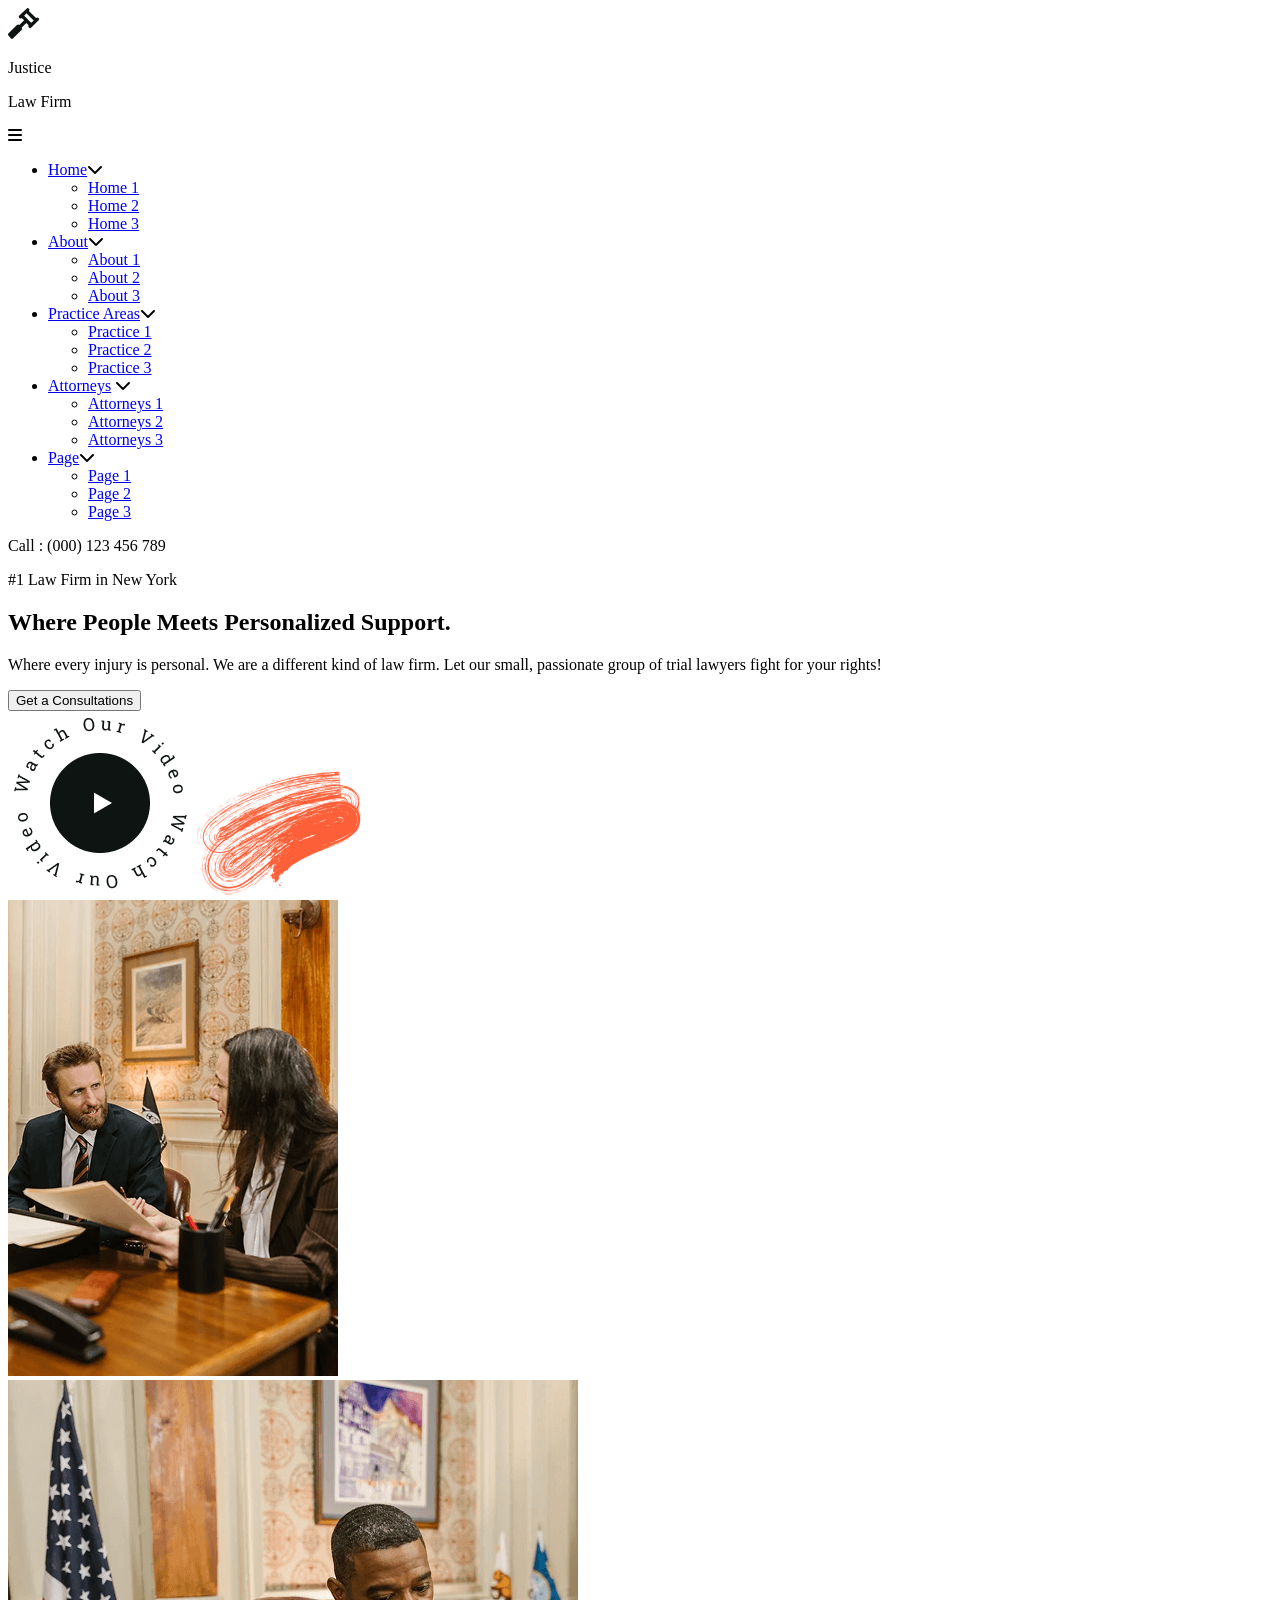
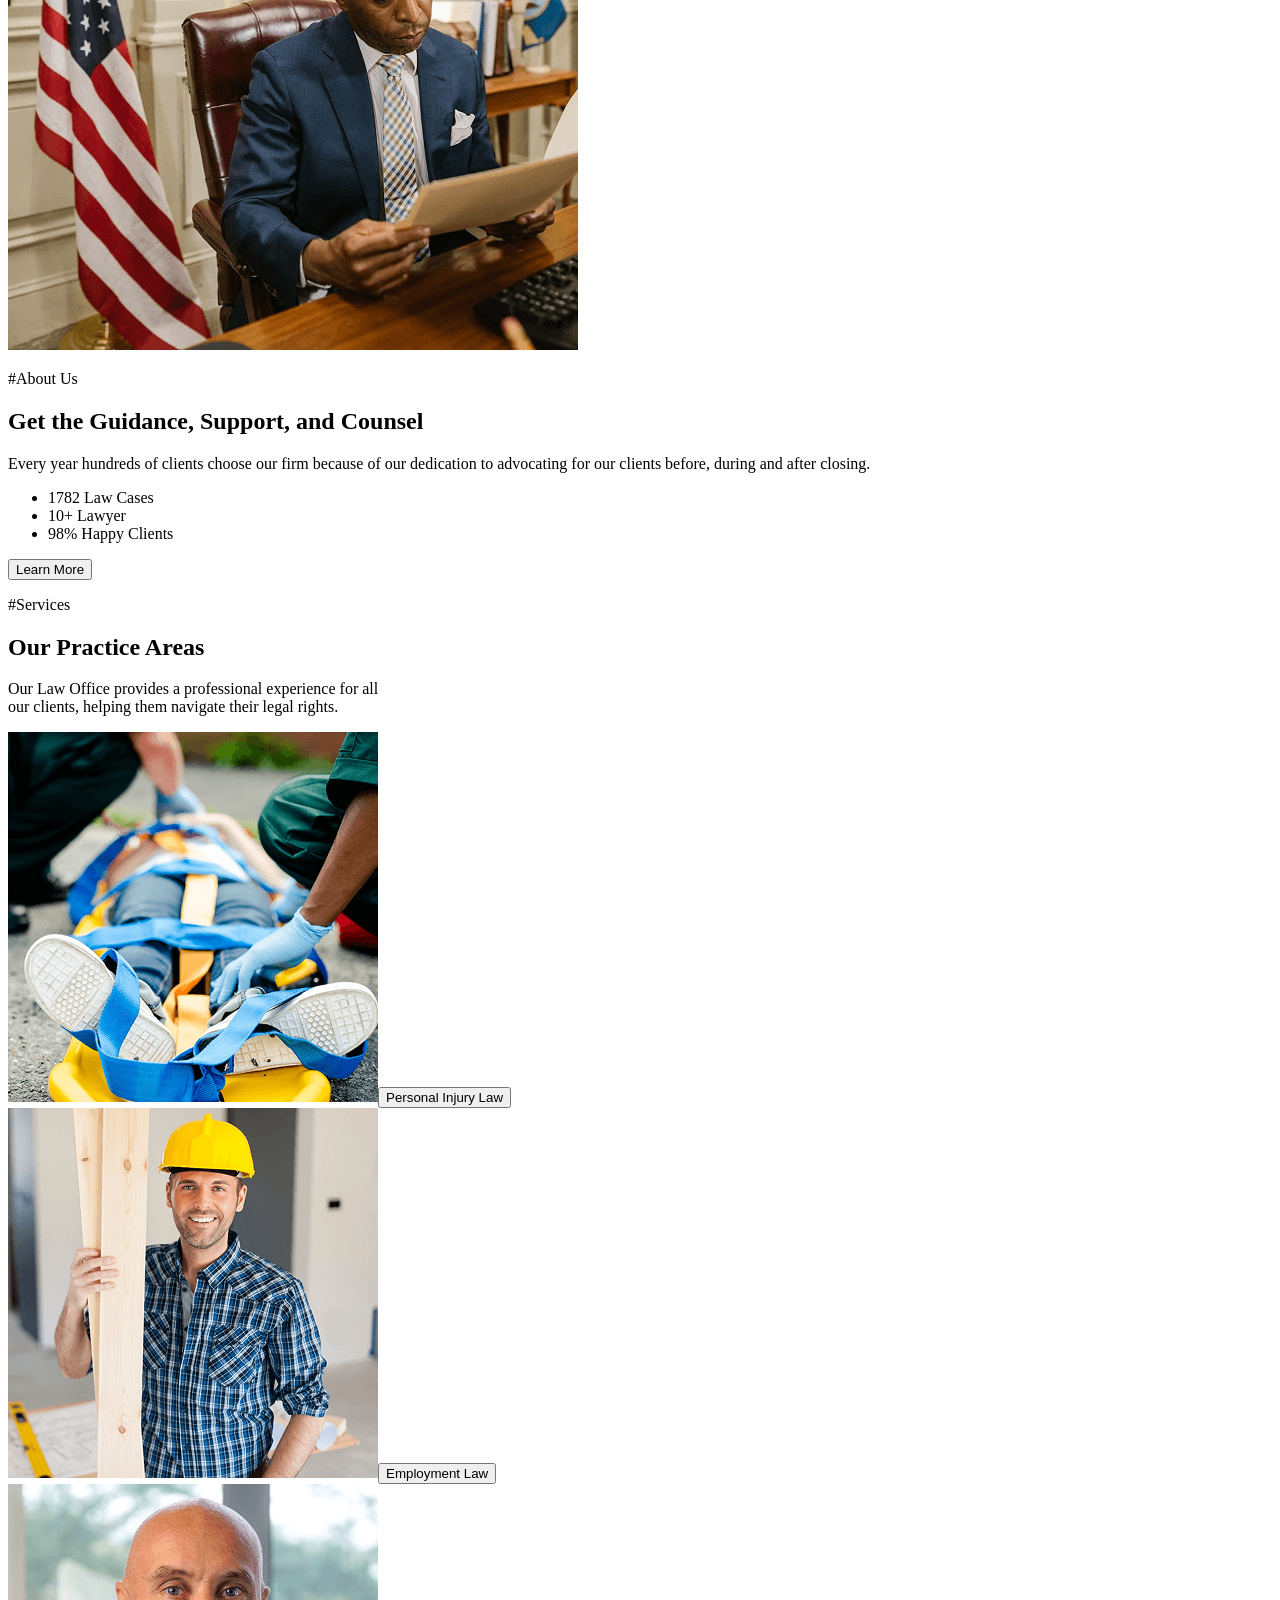
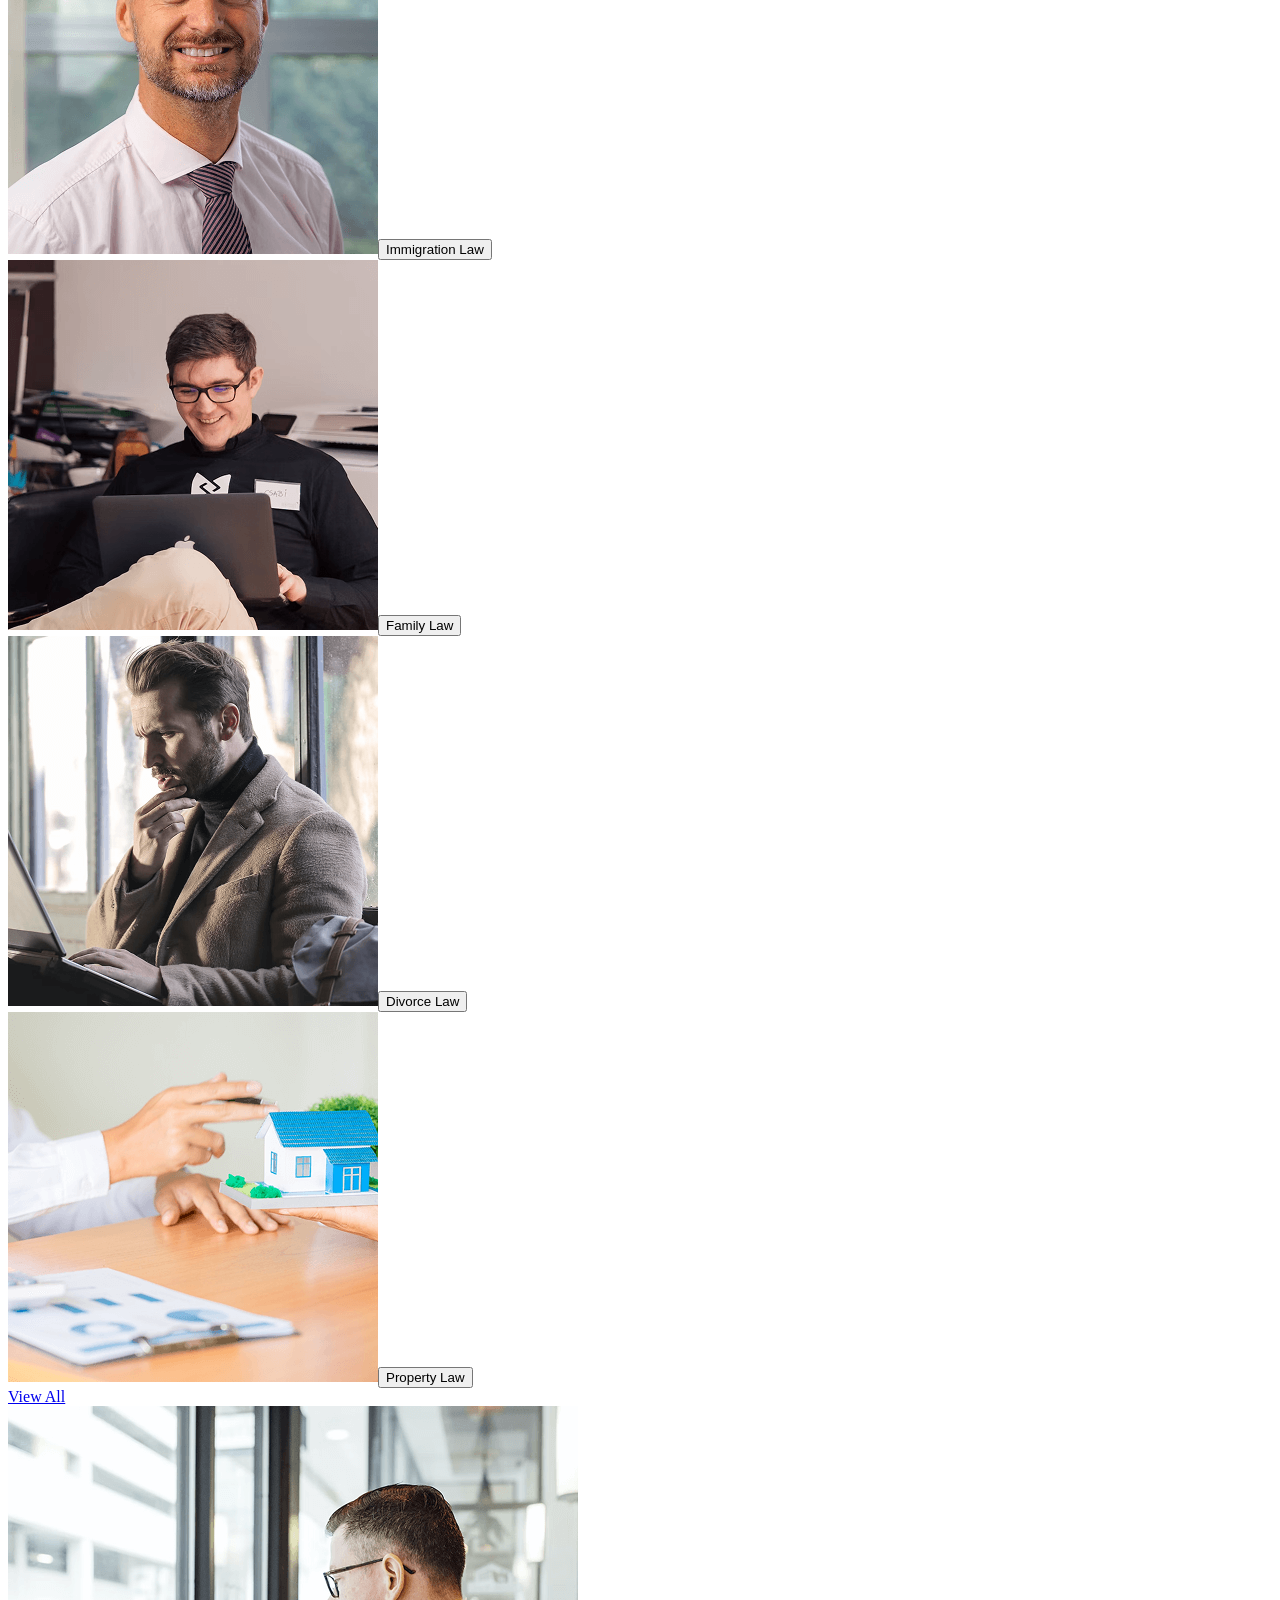
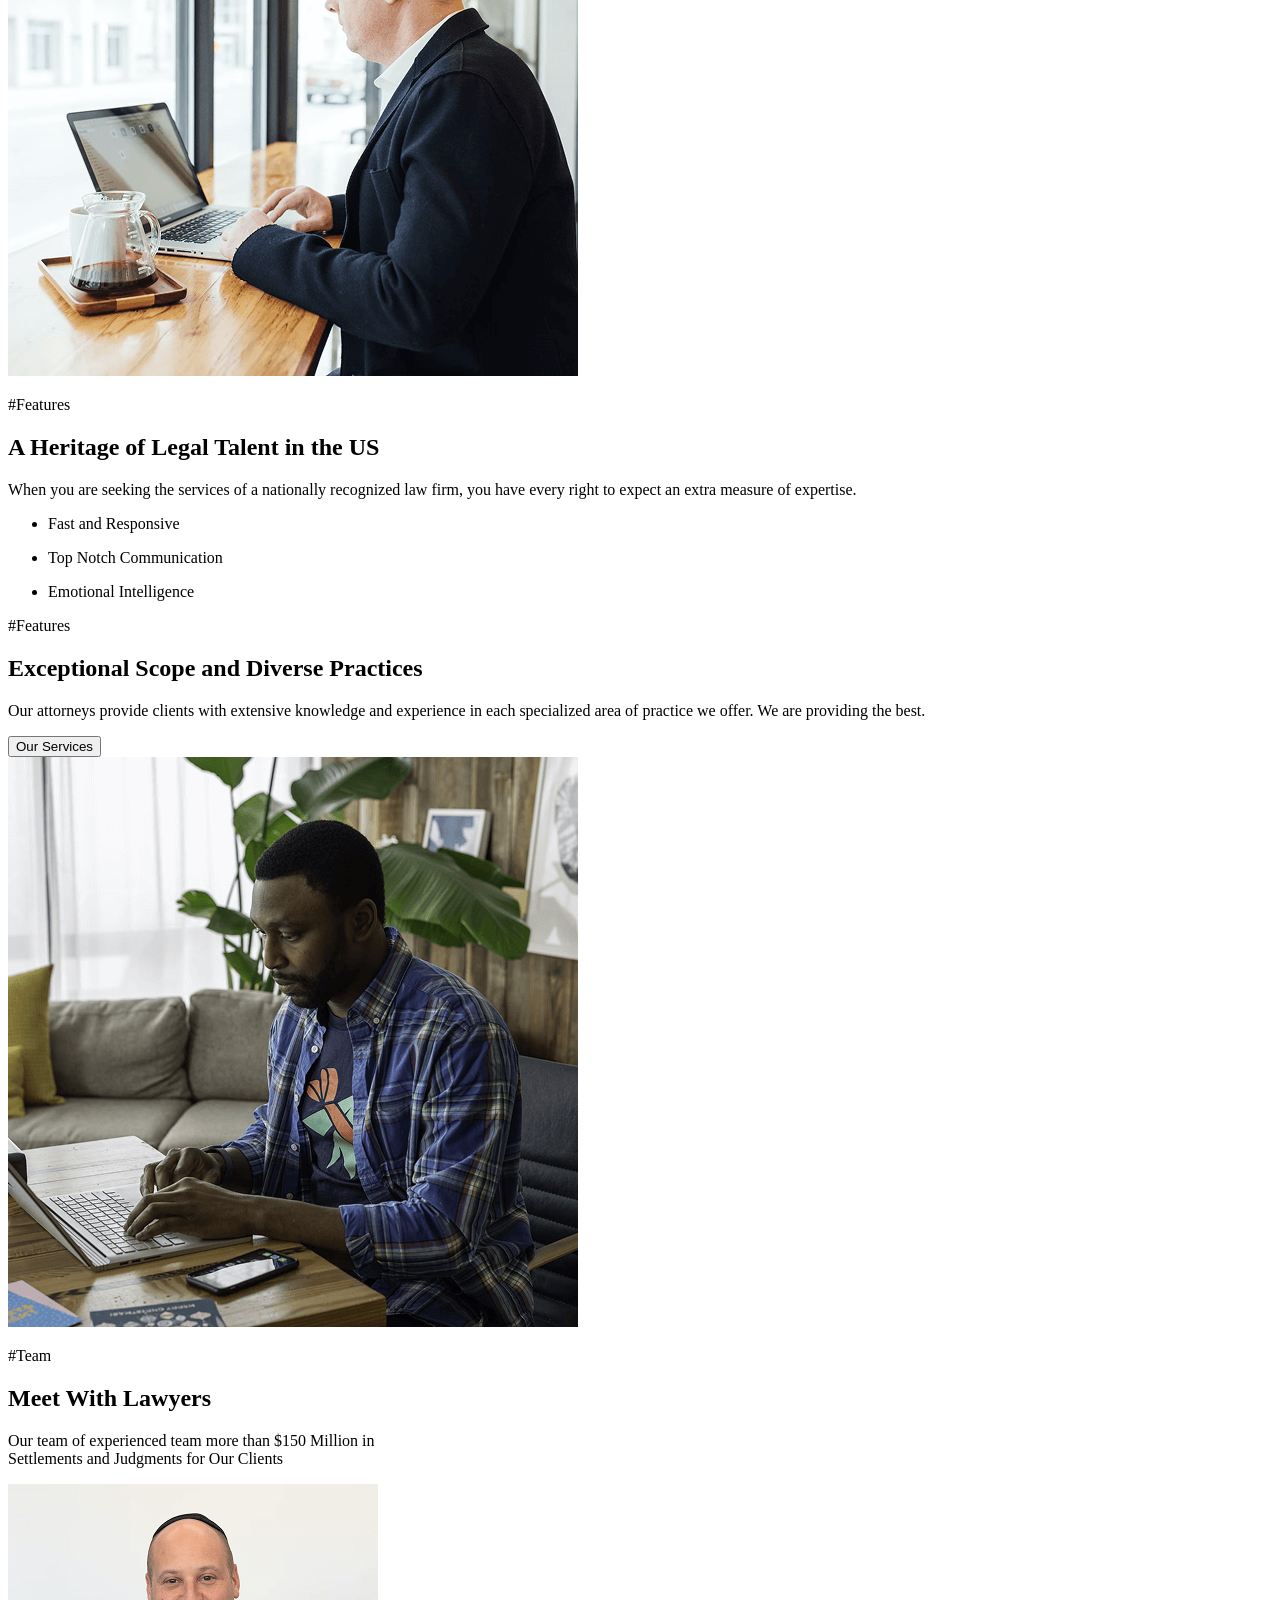
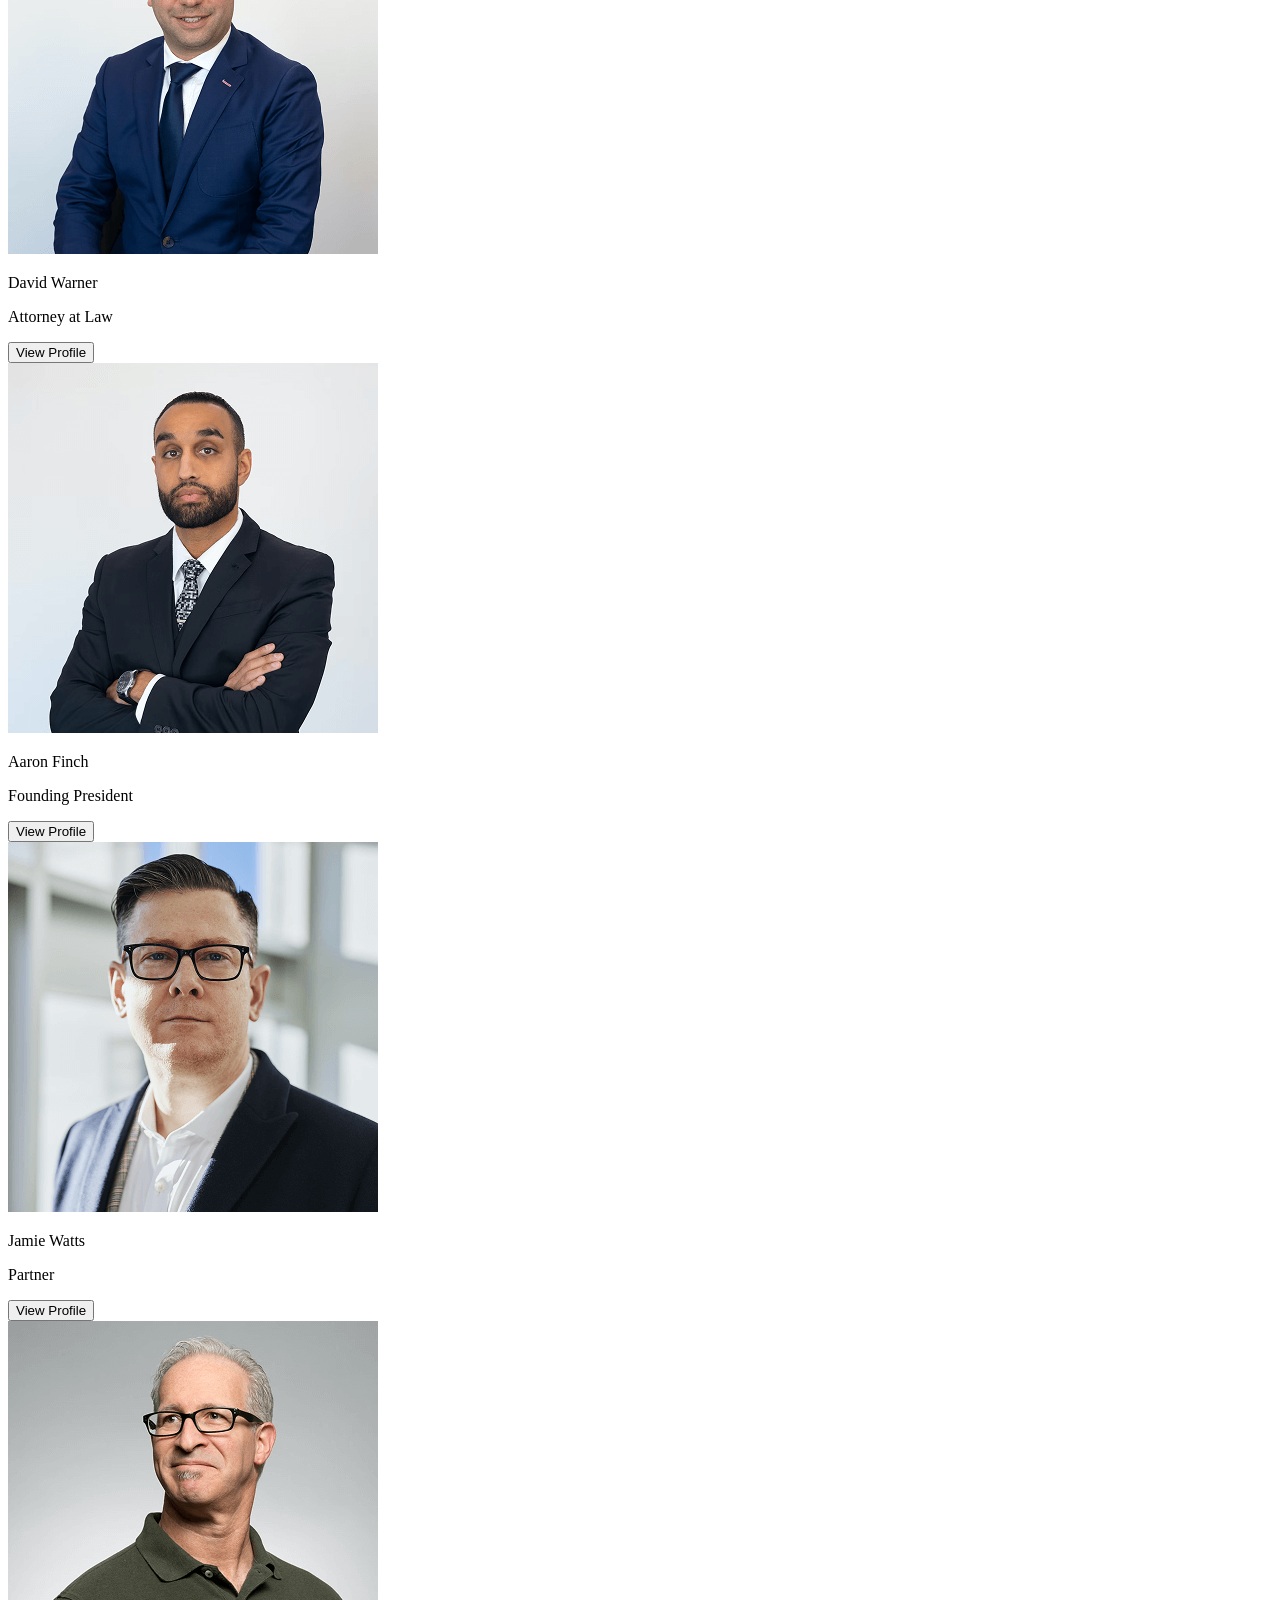
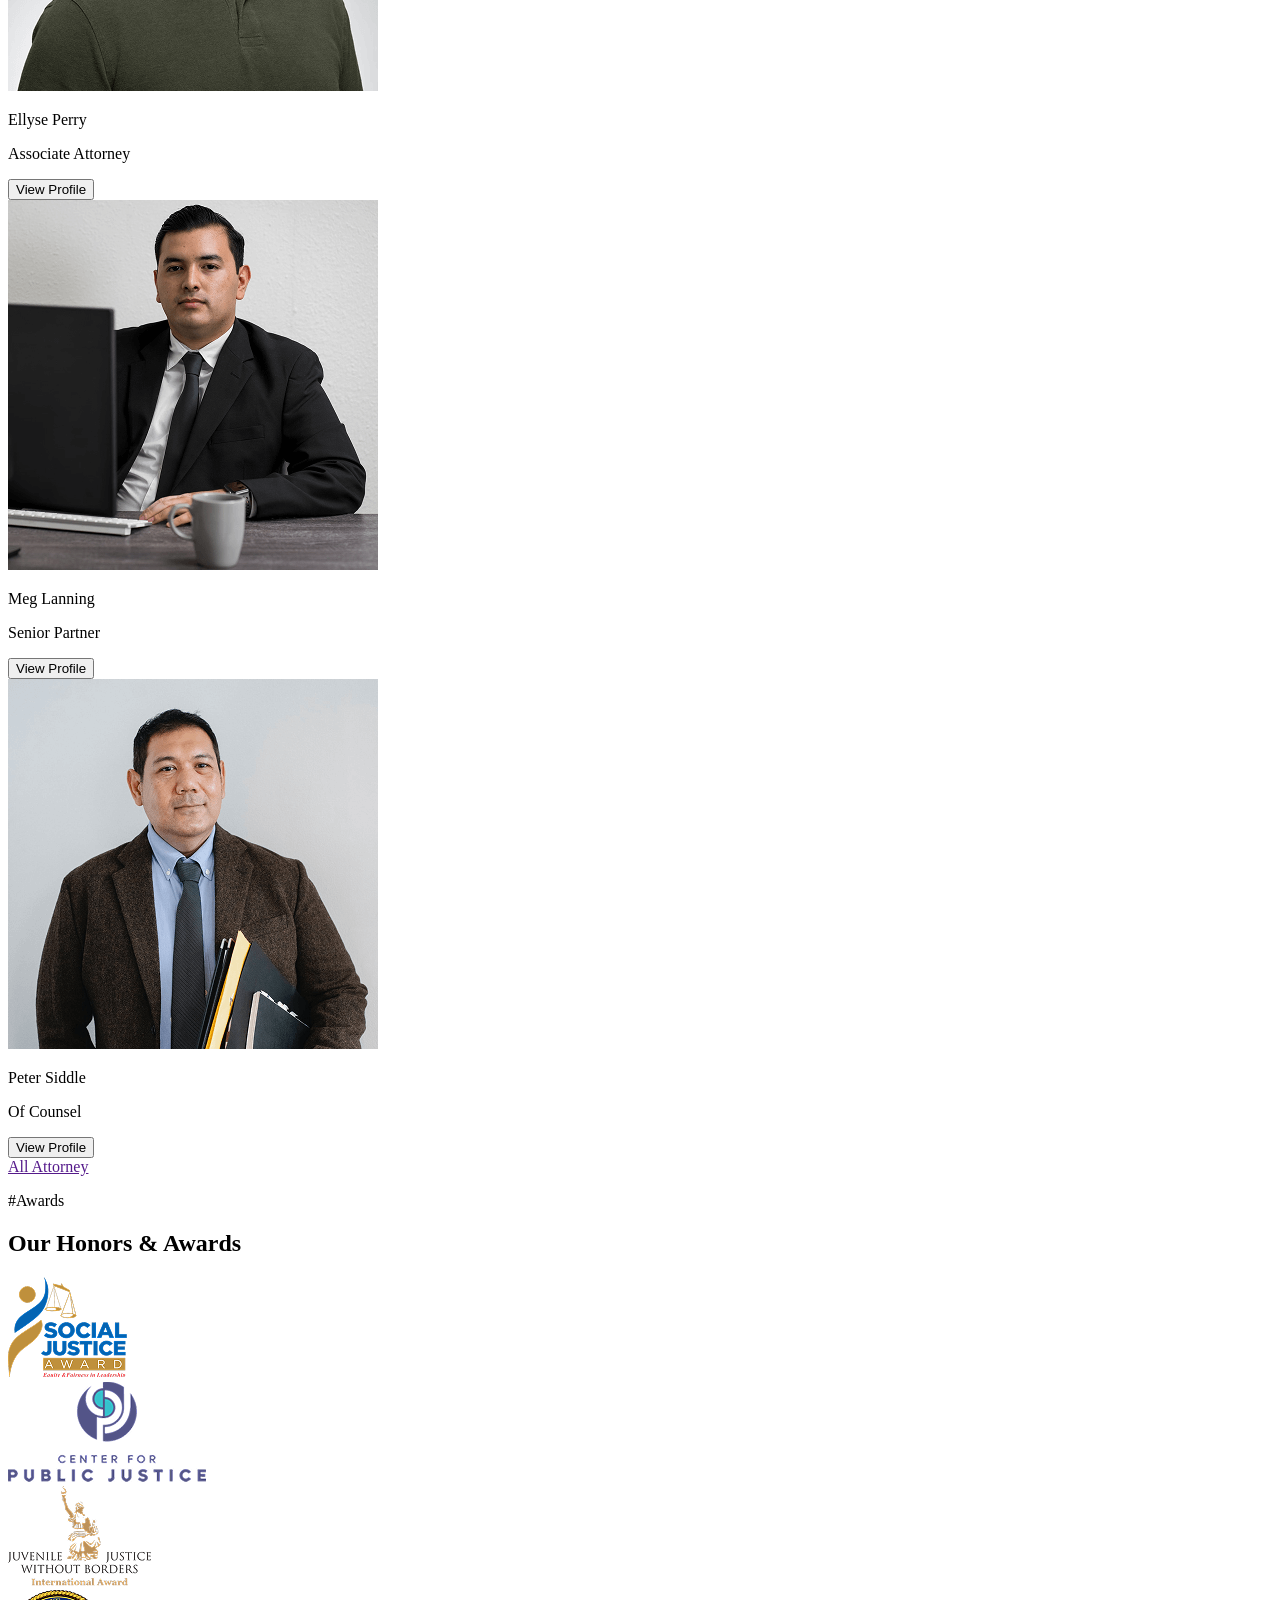
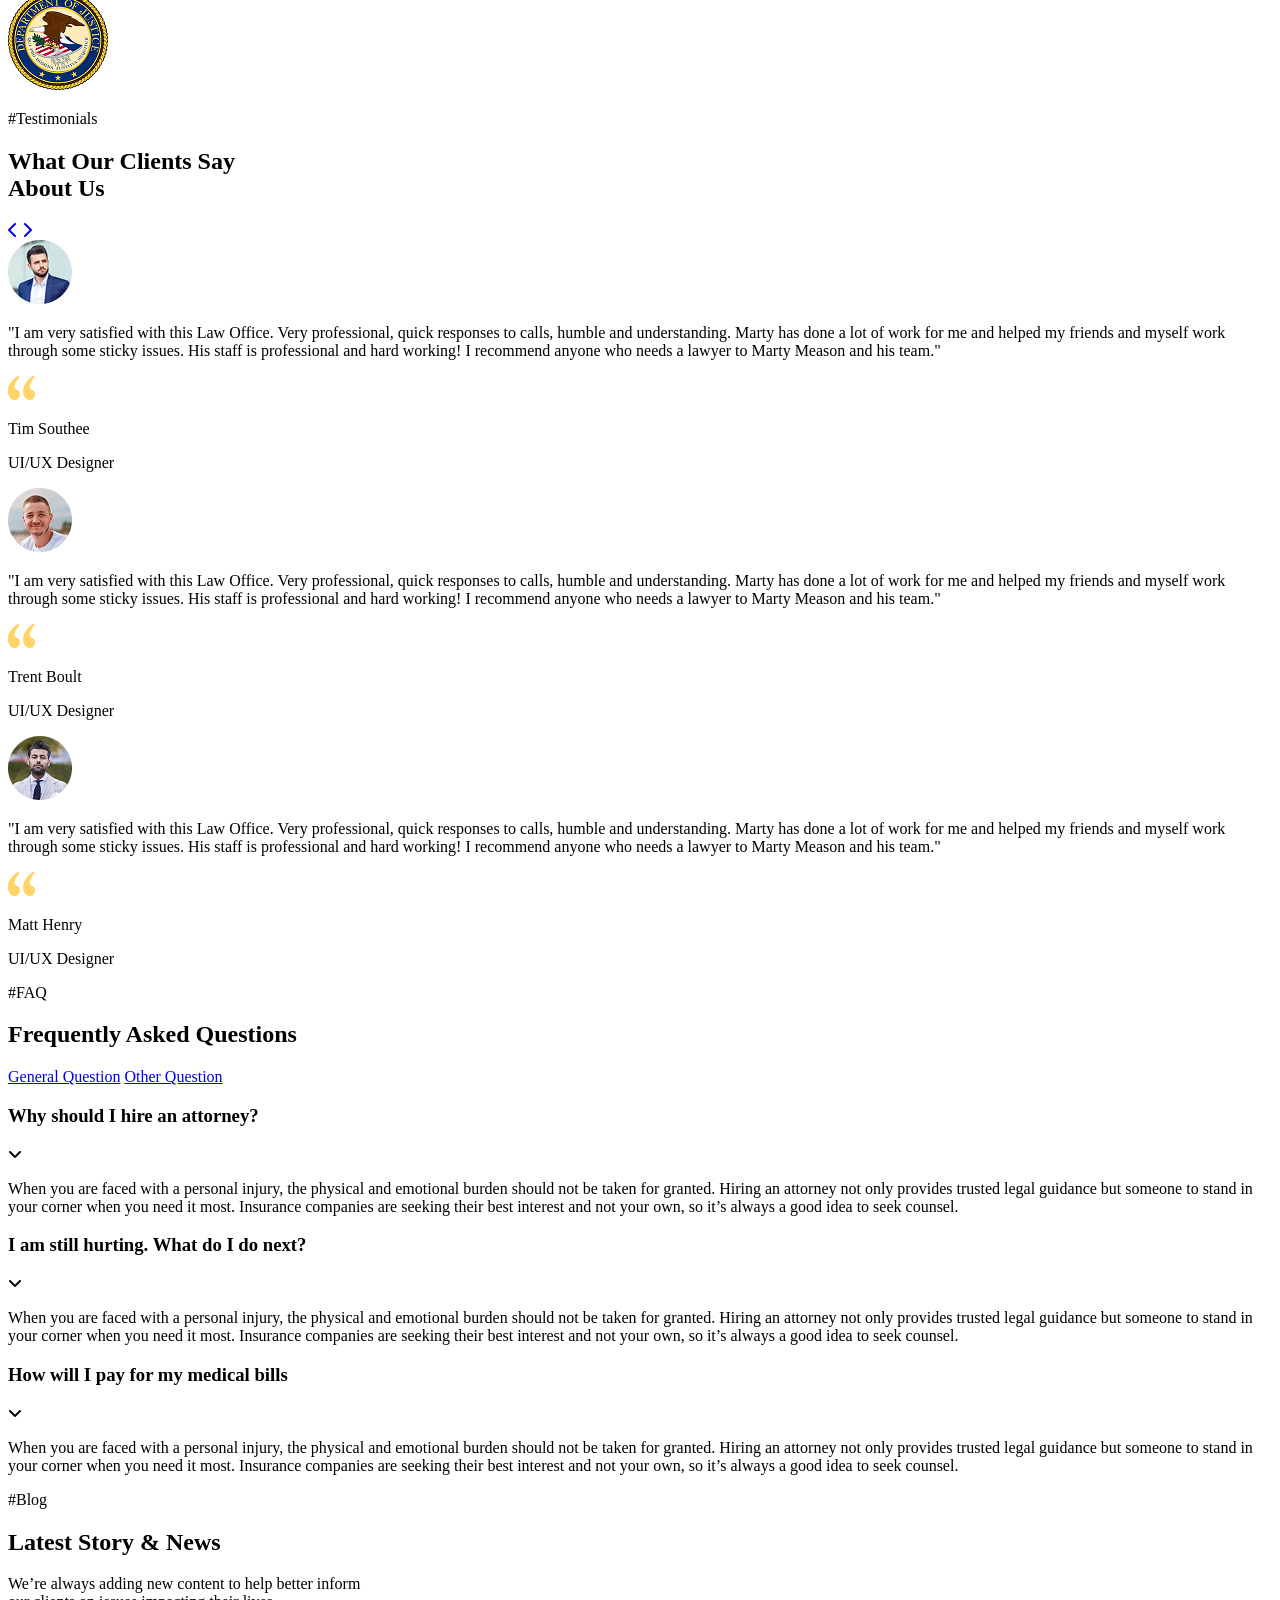
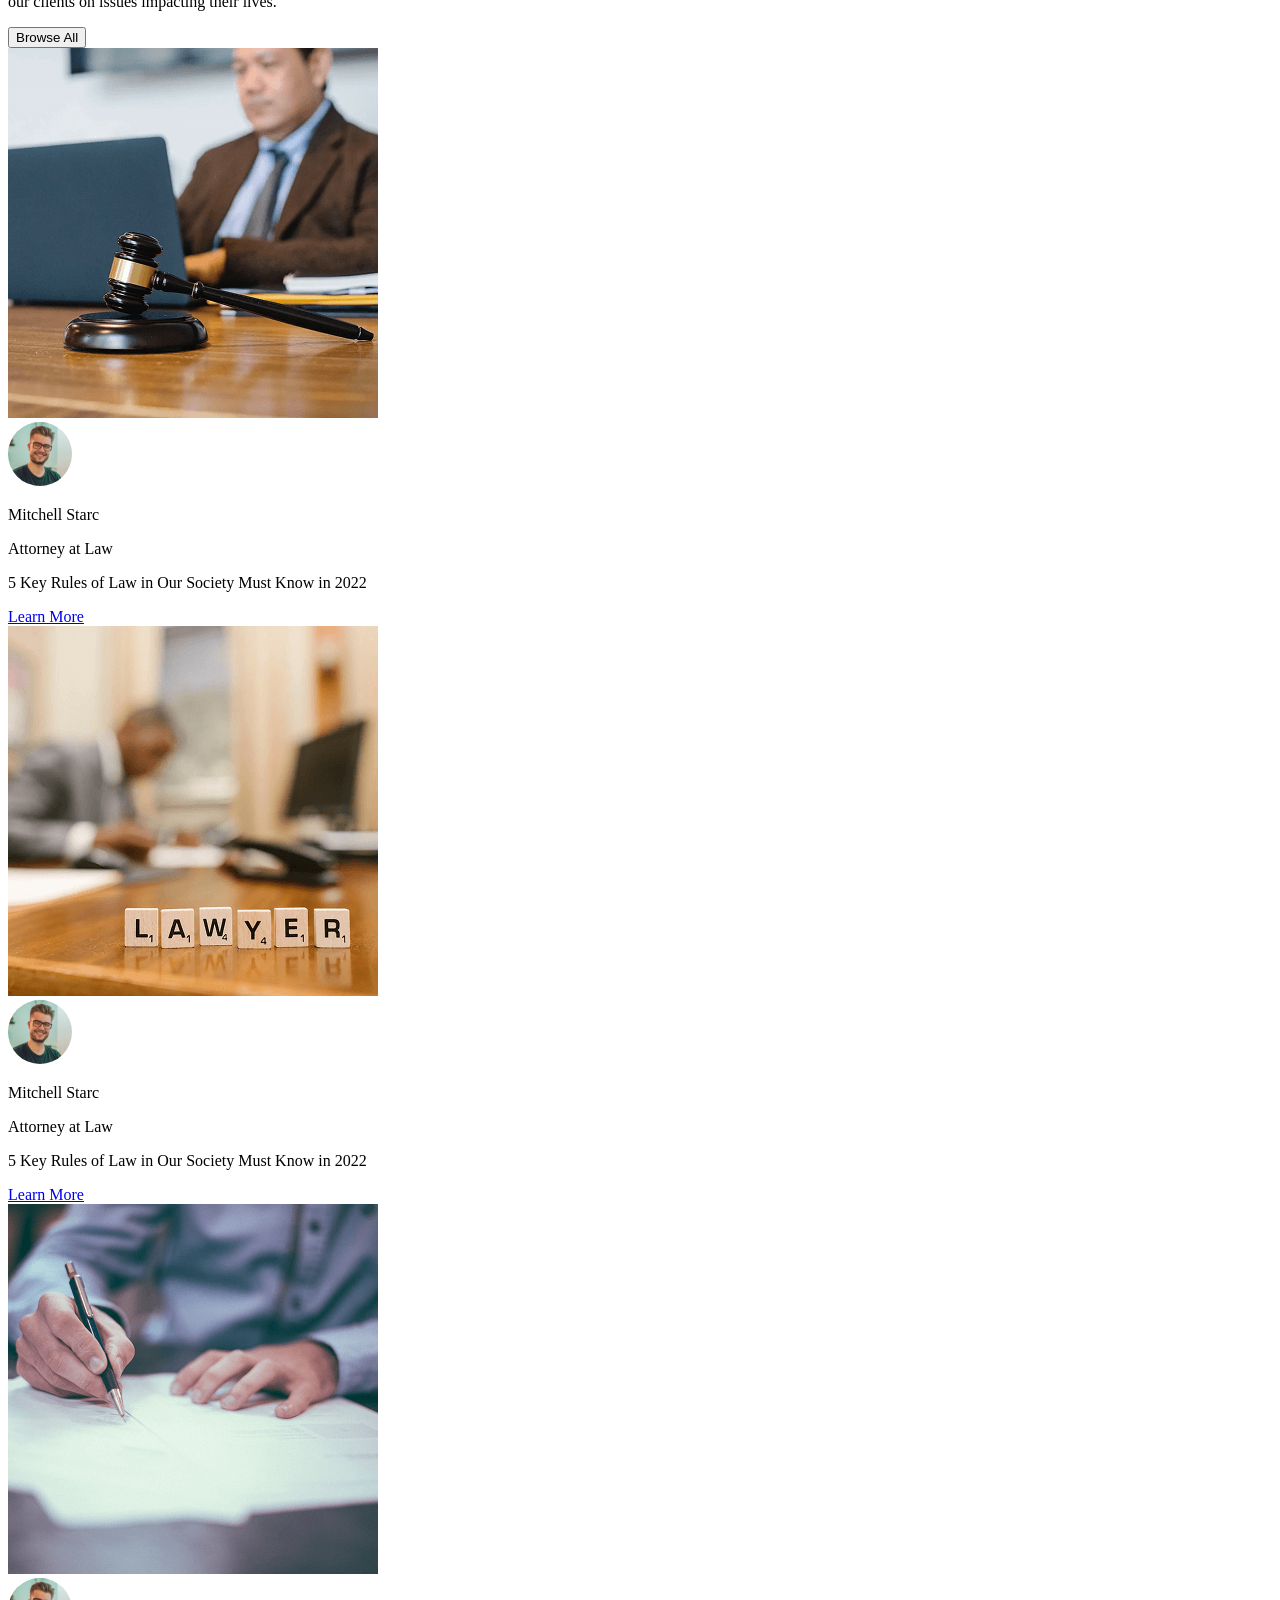
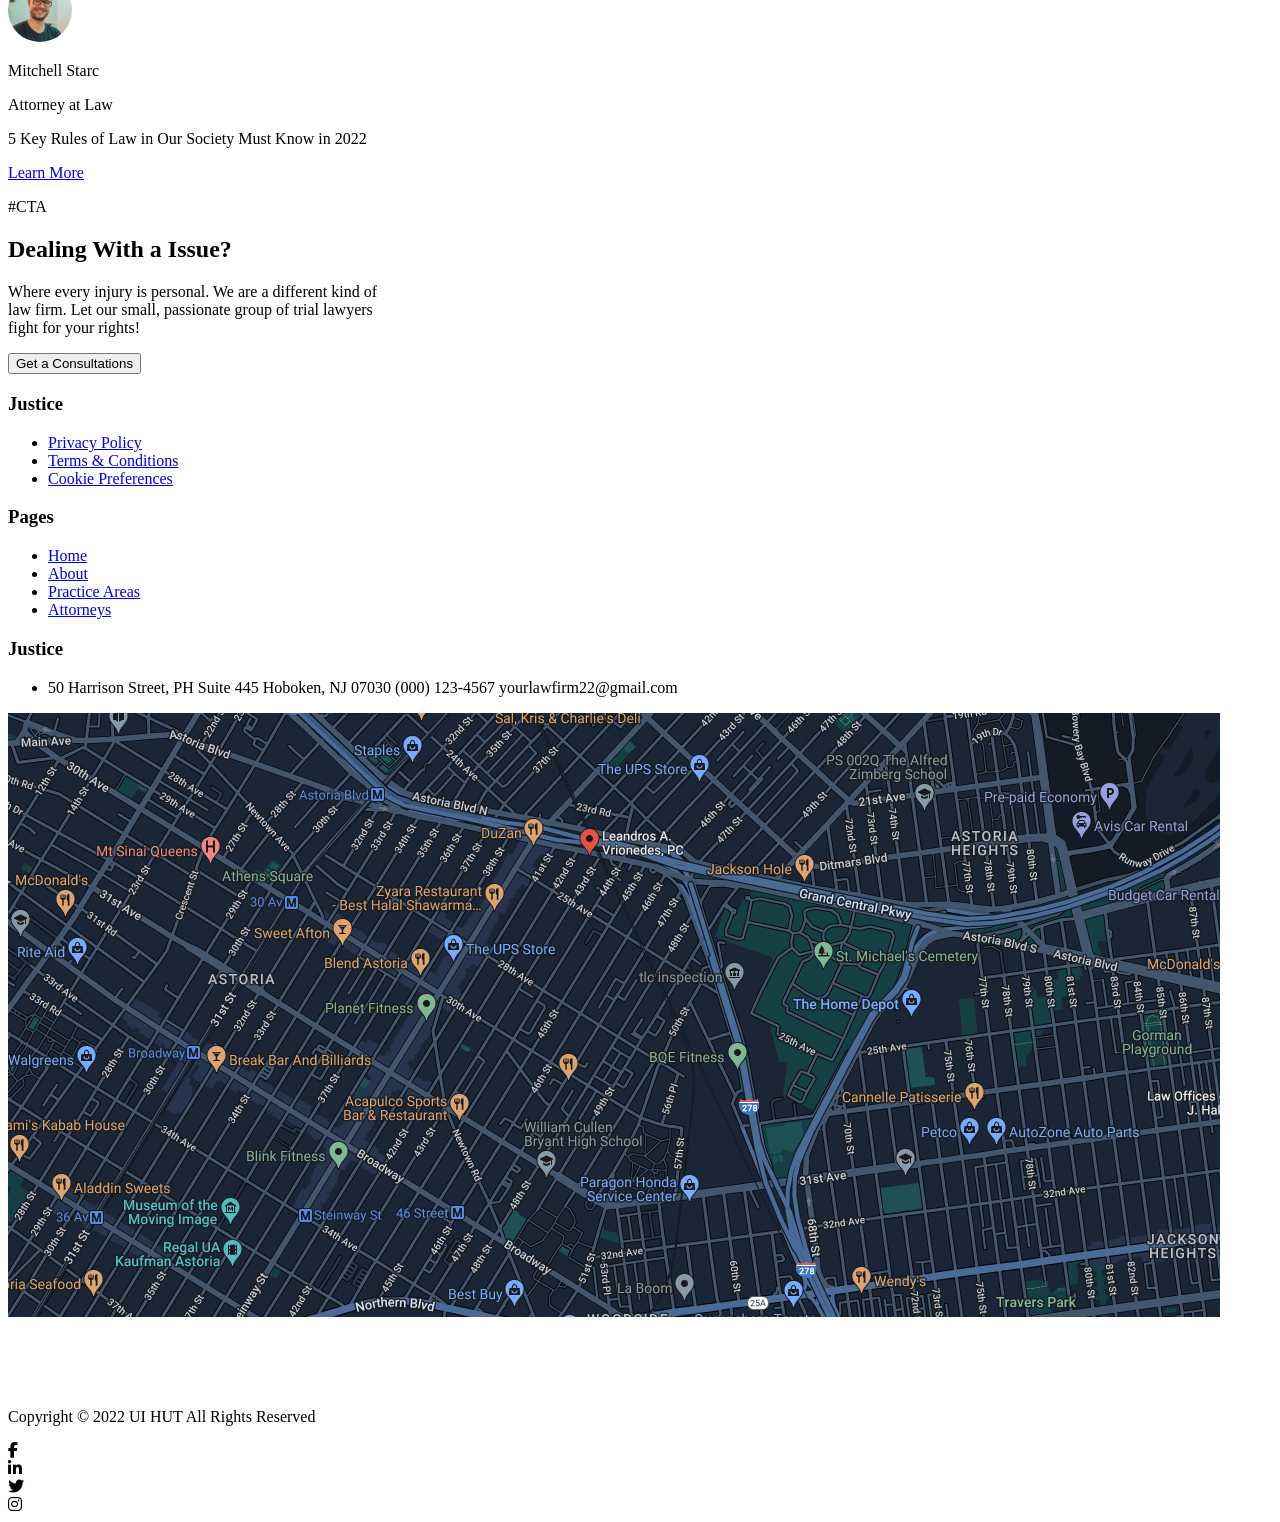
==== commit ba674b80: "Updates" ====
--- a/index.html
+++ b/index.html
@@ -21,49 +21,83 @@
   rel="stylesheet"
 />
 
-    <script type="module" crossorigin src="/f8-zoom-module-1/assets/main-DKtRe-7P.js"></script>
-    <link rel="stylesheet" crossorigin href="/f8-zoom-module-1/assets/main-BtJNYQkh.css">
+    <script type="module" crossorigin src="/f8_module_1/assets/main-BBuCfj_v.js"></script>
+    <link rel="stylesheet" crossorigin href="/f8_module_1/assets/main-Ckry2wXC.css">
   </head>
   <body>
     <div class="home_wrapper">
       <header class="header">
   <div class="container">
     <div class="row">
-      <div class="col-3 d-lg-none">
+      <div class="col-3 col-lg-2 d-md-none">
         <div class="logo">
           <img src="./img/Vector.svg" alt="logo" />
           <p>Justice</p>
           <p>Law Firm</p>
         </div>
       </div>
-      <div class="d-none d-lg-block col-lg-6">
+      <div class="d-none d-md-block col-md-4">
         <div class="icon-header">
-          <i class="fa-solid fa-bars"></i>
-        </div>
-      </div>
-      <div class="col-6 d-lg-none">
+          <input type="checkbox" id="menu-toggle" class="menu-toggle" hidden />
+
+          <label for="menu-toggle" class="icon-header">
+            <i class="fa-solid fa-bars"></i>
+          </label>
+        </div>
+      </div>
+      <div class="col-6 col-lg-6 d-md-none">
         <nav>
           <ul>
-            <li>
-              <a href="#">Home</a><i class="fa-solid fa-chevron-down"></i>
+            <li class="has-submenu">
+              <a href="./index.html">Home</a
+              ><i class="fa-solid fa-chevron-down"> </i>
+              <ul class="submenu">
+                <li><a href="#">Home 1</a></li>
+                <li><a href="#">Home 2</a></li>
+                <li><a href="#">Home 3</a></li>
+              </ul>
             </li>
-            <li>
-              <a href="../about.html">About</a
+            <li class="has-submenu">
+              <a href="./about.html">About</a
               ><i class="fa-solid fa-chevron-down"></i>
+              <ul class="submenu">
+                <li><a href="#">About 1</a></li>
+                <li><a href="#">About 2</a></li>
+                <li><a href="#">About 3</a></li>
+              </ul>
             </li>
-            <li>
-              <a href="../practice.html">Practice Areas</a
+            <li class="has-submenu">
+              <a href="./practice.html">Practice Areas</a
               ><i class="fa-solid fa-chevron-down"></i>
+              <ul class="submenu">
+                <li><a href="#">Practice 1</a></li>
+                <li><a href="#">Practice 2</a></li>
+                <li><a href="#">Practice 3</a></li>
+              </ul>
             </li>
-            <li><a href="#">Attorneys</a></li>
-            <li>
-              <a href="#">Page</a><i class="fa-solid fa-chevron-down"></i>
+            <li class="has-submenu">
+              <a href="./contact.html">Attorneys</a>
+              <i class="fa-solid fa-chevron-down"></i>
+              <ul class="submenu">
+                <li><a href="#">Attorneys 1</a></li>
+                <li><a href="#">Attorneys 2</a></li>
+                <li><a href="#">Attorneys 3</a></li>
+              </ul>
+            </li>
+            <li class="has-submenu">
+              <a href="./blog.html">Page</a
+              ><i class="fa-solid fa-chevron-down"></i>
+              <ul class="submenu">
+                <li><a href="#">Page 1</a></li>
+                <li><a href="#">Page 2</a></li>
+                <li><a href="#">Page 3</a></li>
+              </ul>
             </li>
           </ul>
         </nav>
       </div>
-      <div class="col-3 col-lg-6">
-        <div class="phone">
+      <div class="col-3 col-lg-4 col-md-8">
+        <div class="tel">
           <p>Call : <span>(000) 123 456 789</span></p>
         </div>
       </div>
@@ -108,7 +142,7 @@
       <div class="home_content-1">
         <div class="container">
           <div class="row">
-            <div class="col-6 col-lg-12">
+            <div class="col-6 col-lg-12 d-md-none">
               <img src="./img/img-2.png" alt="" class="img-2" />
             </div>
             <div class="col-6 col-lg-12">
@@ -260,7 +294,7 @@
     <div class="row">
       <div class="col-4 col-lg-12">
         <div class="team-card-1">
-          <img src="./img/team-1.png" alt="" class="img-2" />
+          <img src="./img/team-1.png" alt="" class="" />
 
           <p>David Warner</p>
           <p>Attorney at Law</p>
@@ -268,29 +302,44 @@
         </div>
       </div>
       <div class="col-4 col-lg-12">
-        <img src="./img/team-2.png" alt="" class="img-2" />
-        <p>Aaron Finch</p>
-        <p>Founding President</p>
+        <div class="team-card-1">
+          <img src="./img/team-2.png" alt="" class="" />
+          <p>Aaron Finch</p>
+          <p>Founding President</p>
+          <button class="btn-team-card">View Profile</button>
+        </div>
       </div>
       <div class="col-4 col-lg-12">
-        <img src="./img/team-3.png" alt="" class="img-2" />
-        <p>Jamie Watts</p>
-        <p>Partner</p>
+        <div class="team-card-1">
+          <img src="./img/team-3.png" alt="" class="" />
+          <p>Jamie Watts</p>
+          <p>Partner</p>
+          <button class="btn-team-card">View Profile</button>
+        </div>
       </div>
       <div class="col-4 col-lg-12">
-        <img src="./img/team-4.png" alt="" class="img-2" />
-        <p>Ellyse Perry</p>
-        <p>Associate Attorney</p>
+        <div class="team-card-1">
+          <img src="./img/team-4.png" alt="" class="" />
+          <p>Ellyse Perry</p>
+          <p>Associate Attorney</p>
+          <button class="btn-team-card">View Profile</button>
+        </div>
       </div>
       <div class="col-4 col-lg-12">
-        <img src="./img/team-5.png" alt="" class="img-2" />
-        <p>Meg Lanning</p>
-        <p>Senior Partner</p>
+        <div class="team-card-1">
+          <img src="./img/team-5.png" alt="" class="" />
+          <p>Meg Lanning</p>
+          <p>Senior Partner</p>
+          <button class="btn-team-card">View Profile</button>
+        </div>
       </div>
       <div class="col-4 col-lg-12">
-        <img src="./img/team-6.png" alt="" class="img-2" />
-        <p>Peter Siddle</p>
-        <p>Of Counsel</p>
+        <div class="team-card-1">
+          <img src="./img/team-6.png" alt="" class="" />
+          <p>Peter Siddle</p>
+          <p>Of Counsel</p>
+          <button class="btn-team-card">View Profile</button>
+        </div>
       </div>
     </div>
     <a href="" class="btn-team">All Attorney</a>
@@ -473,16 +522,16 @@
     <div class="home-content-8">
       <div class="container">
         <div class="header">
-          <div class="text">
-            <p>#Blog</p>
-            <h2>Latest Story & News</h2>
-            <p>
-              We’re always adding new content to help better inform <br />
-              our clients on issues impacting their lives.
-            </p>
-          </div>
-          <div class="btn-content-8">
-            <button>Browse All</button>
+          <div class="section-header">
+            <div class="text">
+              <p>#Blog</p>
+              <h2>Latest Story & News</h2>
+              <p>
+                We’re always adding new content to help better inform <br />
+                our clients on issues impacting their lives.
+              </p>
+            </div>
+            <button class="btn-content-8">Browse All</button>
           </div>
         </div>
         <div class="row">
@@ -498,7 +547,7 @@
                 </div>
               </div>
               <p>5 Key Rules of Law in Our Society Must Know in 2022</p>
-              <a href="#">Learn More</a>
+              <a href="#" class="learn-more">Learn More</a>
             </div>
           </div>
 
@@ -513,7 +562,7 @@
                 </div>
               </div>
               <p>5 Key Rules of Law in Our Society Must Know in 2022</p>
-              <a href="#">Learn More</a>
+              <a href="#" class="learn-more">Learn More</a>
             </div>
           </div>
 
@@ -528,7 +577,7 @@
                 </div>
               </div>
               <p>5 Key Rules of Law in Our Society Must Know in 2022</p>
-              <a href="#">Learn More</a>
+              <a href="#" class="learn-more">Learn More</a>
             </div>
           </div>
         </div>
@@ -550,59 +599,81 @@
 
 
     <!-- footer -->
-    <footer>
+    <footer class="footer">
   <div class="container">
-    <div class="row">
-      <div class="col-2 col-lg-12">
-        <div class="justice">
-          <h3>Justice</h3>
-          <ul>
-            <li>
-              <p>Privacy Policy</p>
-            </li>
-            <li>
-              <p>Terms & Conditions</p>
-            </li>
-            <li>
-              <p>Cookie Preferences</p>
-            </li>
-          </ul>
-        </div>
-      </div>
-
-      <div class="col-2 col-lg-12">
-        <div class="pages">
-          <h3>Pages</h3>
-          <ul>
-            <li>
-              <p>Home</p>
-            </li>
-            <li>
-              <p>About</p>
-            </li>
-            <li>
-              <p>Practice Areas</p>
-            </li>
-            <li>
-              <p>Attorneys</p>
-            </li>
-          </ul>
-        </div>
-      </div>
-
-      <div class="col-3 col-lg-12">
-        <div class="justice">
-          <h3>Justice</h3>
-          <p>
-            50 Harrison Street, PH Suite 445 <br />
-            Hoboken, NJ 07030 <br />(000) 123-4567 <br />
-            yourlawfirm22@gmail.com
-          </p>
-        </div>
-      </div>
-
-      <div class="col-5 col-lg-12">
-        <img src="./img/img-ft.png" alt="" />
+    <div class="wrap__footer">
+      <div class="row row-cols-md-2 gy-md-3 row-cols-sm-1 gy-sm-5">
+        <div class="col-2">
+          <div class="footer__item">
+            <h3>Justice</h3>
+            <ul>
+              <li><a href="#">Privacy Policy</a></li>
+              <li><a href="#">Terms & Conditions</a></li>
+              <li><a href="#">Cookie Preferences</a></li>
+            </ul>
+          </div>
+        </div>
+
+        <div class="col-2">
+          <div class="footer__item">
+            <h3>Pages</h3>
+            <ul>
+              <li><a href="../index.html">Home</a></li>
+              <li><a href="../about.html">About</a></li>
+              <li><a href="#">Practice Areas</a></li>
+              <li><a href="#">Attorneys</a></li>
+            </ul>
+          </div>
+        </div>
+
+        <div class="col-3">
+          <div class="footer__item">
+            <h3>Justice</h3>
+            <ul>
+              <li>
+                <p>
+                  50 Harrison Street, PH Suite 445 Hoboken, NJ 07030 (000)
+                  123-4567 yourlawfirm22@gmail.com
+                </p>
+              </li>
+            </ul>
+          </div>
+        </div>
+
+        <div class="col-5">
+          <div class="footer__map">
+            <img src="./img/footer__map.png" alt="map" />
+          </div>
+        </div>
+      </div>
+    </div>
+    <div class="dash"></div>
+    <div class="wrap__footer-1">
+      <div class="row row-cols-sm-1">
+        <div class="col-6">
+          <div class="footer__logo">
+            <img src="./img/footer__logo.png" alt="logo" />
+            <div class="logo__intro">
+              <p>Copyright © 2022 UI HUT All Rights Reserved</p>
+            </div>
+          </div>
+        </div>
+        <div class="col-6">
+          <div class="list__mxh">
+            <div class="mxh">
+              <i class="fa-brands fa-facebook-f"></i>
+            </div>
+            <div class="mxh">
+              <i class="fa-brands fa-linkedin-in"></i>
+            </div>
+            <div class="mxh">
+              <i class="fa-brands fa-twitter"></i>
+            </div>
+            <div class="mxh">
+              <i class="fa-brands fa-instagram"></i>
+            </div>
+          </div>
+        </div>
       </div>
     </div>
   </div>
